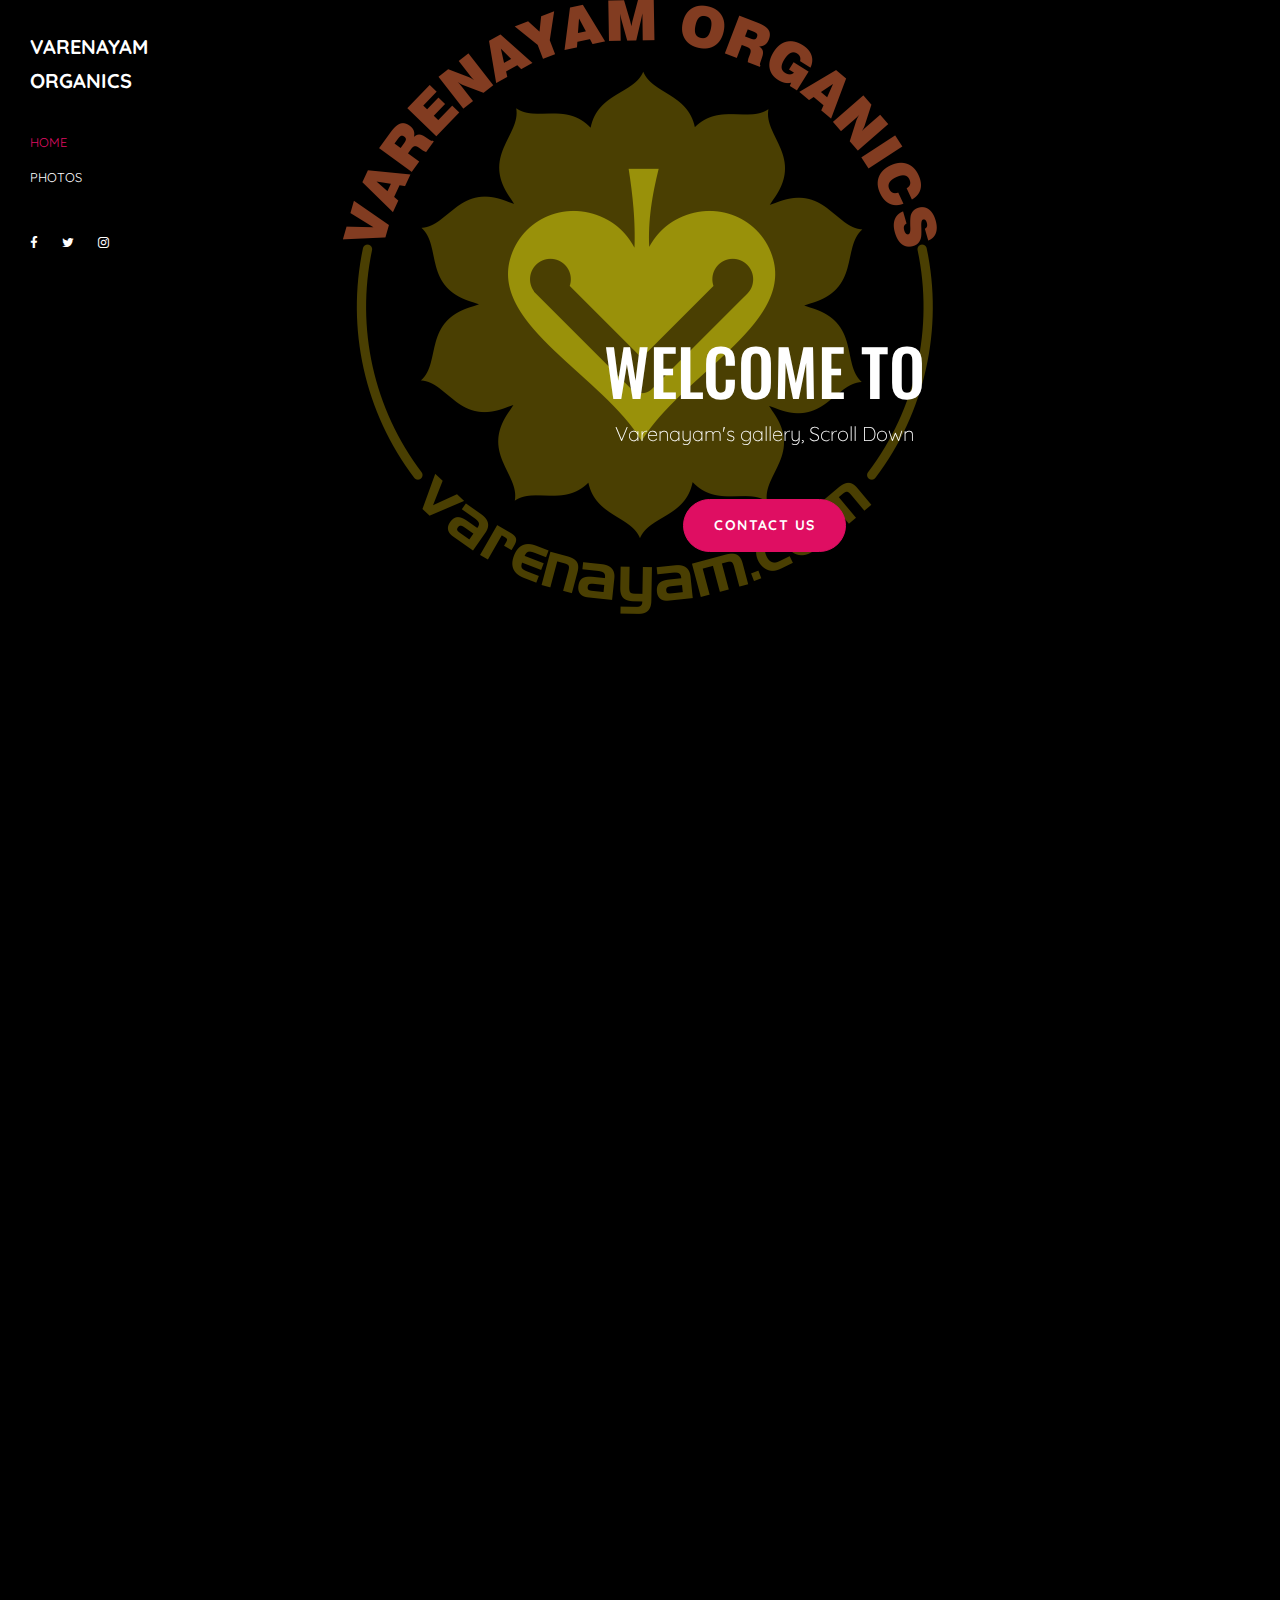
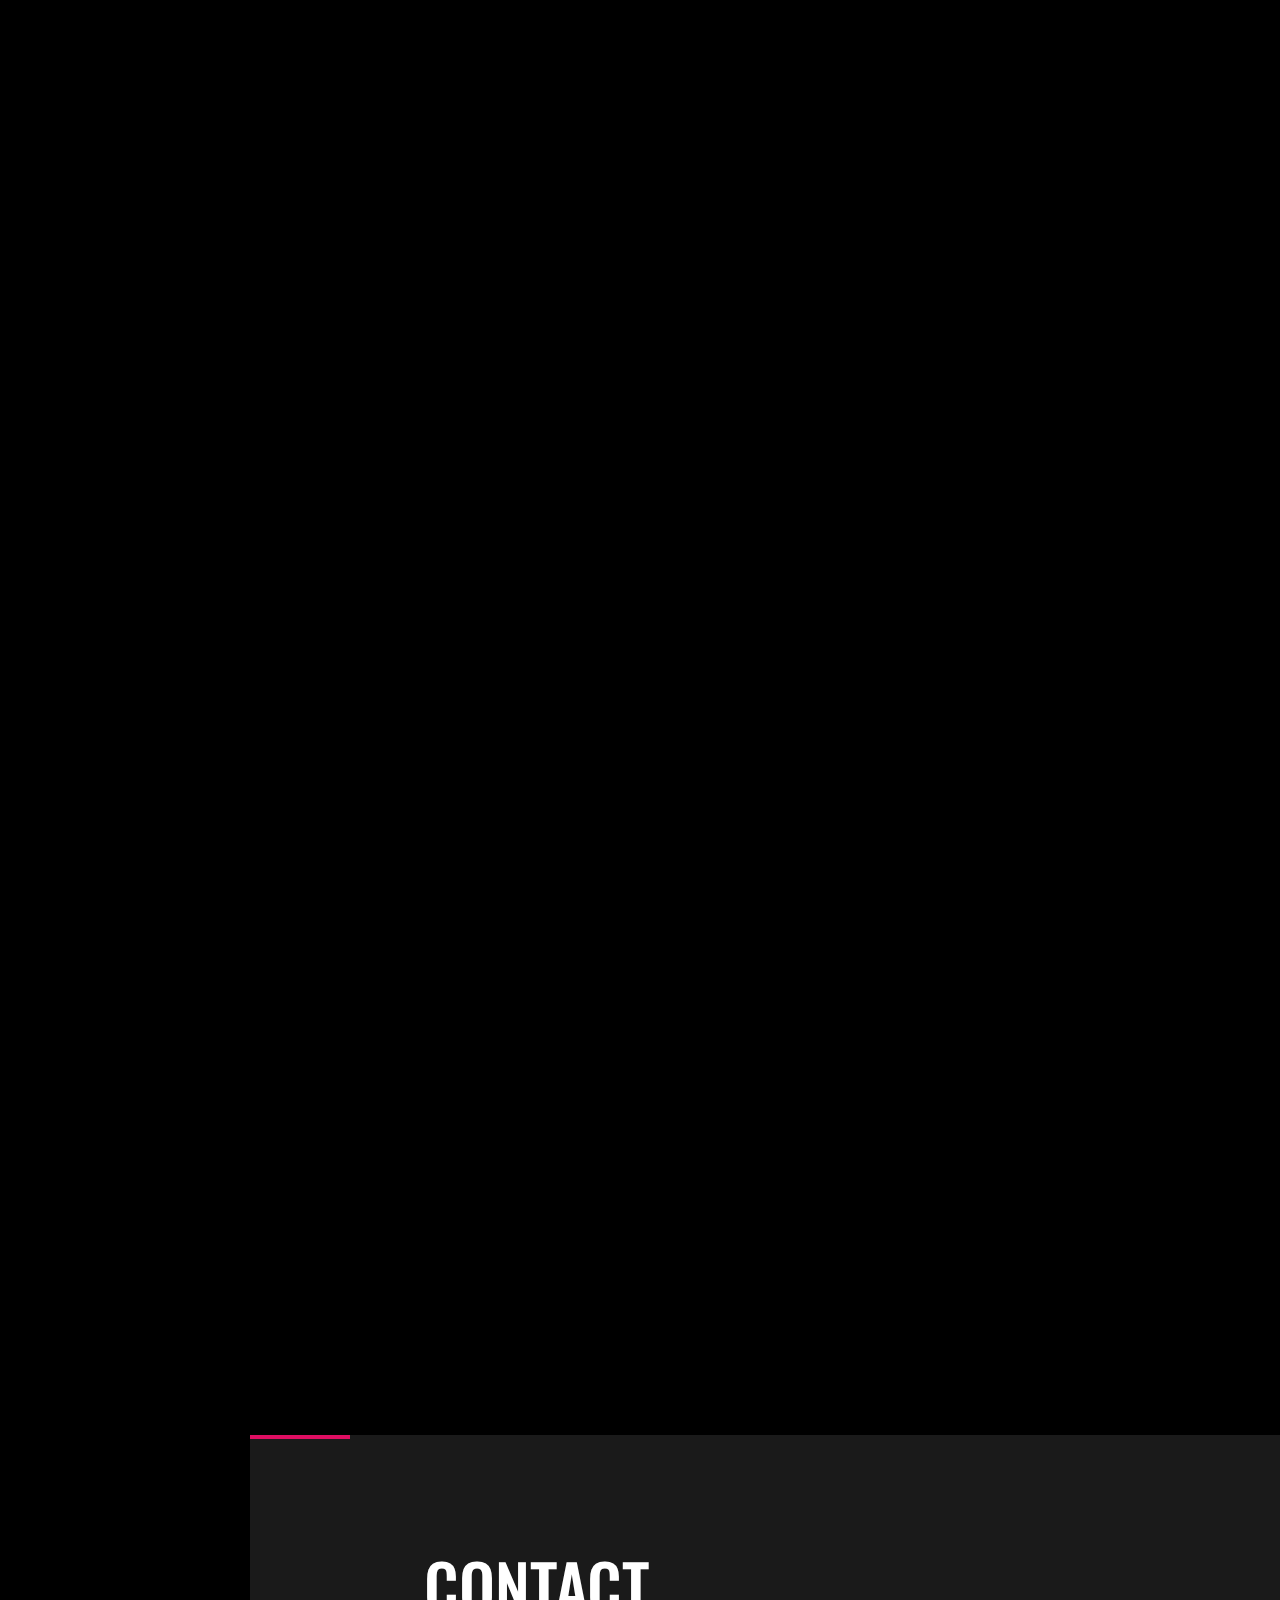
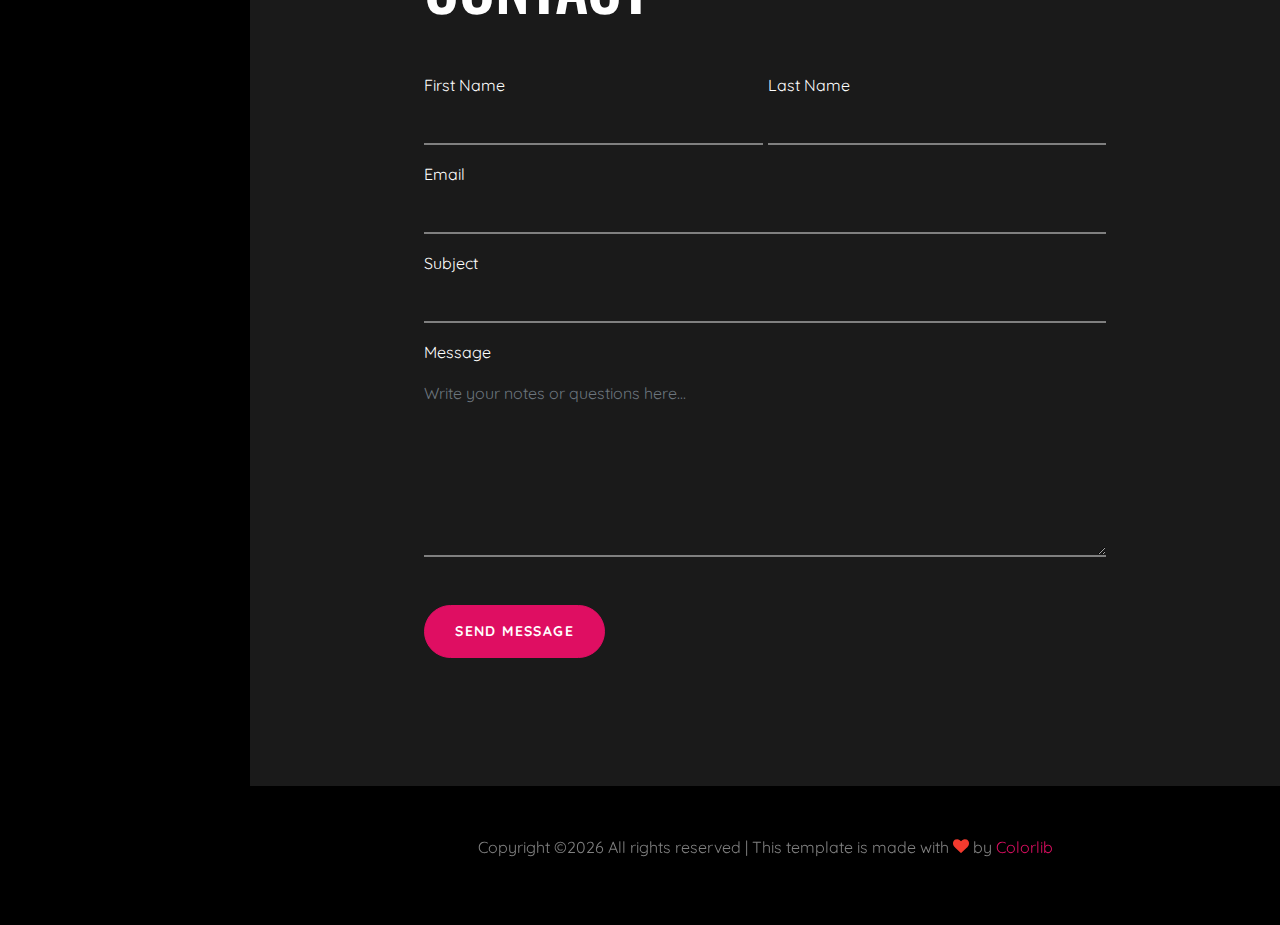
==== elit/index.html @ c16dde61 "updates" ====
<!DOCTYPE html>
<html lang="en">
  <head>
    <title>Varenayam gallery</title>
    <meta charset="utf-8">
    <meta name="viewport" content="width=device-width, initial-scale=1, shrink-to-fit=no">
  
    <link href="https://fonts.googleapis.com/css?family=Quicksand:300,400,500,700,900|Oswald:400,700" rel="stylesheet">
    
    <link rel="stylesheet" href="fonts/icomoon/style.css">

    <link rel="stylesheet" href="css/bootstrap.min.css">
    <link rel="stylesheet" href="css/magnific-popup.css">
    <link rel="stylesheet" href="css/jquery-ui.css">
    <link rel="stylesheet" href="css/owl.carousel.min.css">
    <link rel="stylesheet" href="css/owl.theme.default.min.css">

    <link rel="stylesheet" href="css/bootstrap-datepicker.css">

    <link rel="stylesheet" href="fonts/flaticon/font/flaticon.css">

    <link rel="stylesheet" href="css/aos.css">
    <link rel="stylesheet" href="css/fancybox.min.css">

    <link rel="stylesheet" href="css/style.css">

  </head>
  <body data-spy="scroll" data-target=".site-navbar-target" data-offset="200">
  

  <div class="site-wrap">

  <div class="site-mobile-menu site-navbar-target">
    <div class="site-mobile-menu-header">
      <div class="site-mobile-menu-close mt-3">
        <span class="icon-close2 js-menu-toggle"></span>
      </div>
    </div>
    <div class="site-mobile-menu-body"></div>
  </div>

  <header class="header-bar d-flex d-lg-block align-items-center site-navbar-target" data-aos="fade-right">
    <div class="site-logo">
      <a href="https://varenayam.com">Varenayam Organics</a>
    </div>
    
    <div class="d-inline-block d-lg-none ml-md-0 ml-auto py-3" style="position: relative; top: 3px;"><a href="#" class="site-menu-toggle js-menu-toggle text-white"><span class="icon-menu h3"></span></a></div>

    <div class="main-menu">
      <ul class="js-clone-nav">
        <li><a href="#section-home" class="nav-link">Home</a></li>
        <li><a href="#section-photos" class="nav-link">Photos</a></li>
      </ul>
      <ul class="social js-clone-nav">
        <li><a href="#"><span class="icon-facebook"></span></a></li>
        <li><a href="#"><span class="icon-twitter"></span></a></li>
        <li><a href="#"><span class="icon-instagram"></span></a></li>
      </ul>
    </div>
  </header> 

  <main class="main-content">

    <section class="site-section-hero bg-image" style="background-image: url('../images/logo.png'); background-size: auto;"  data-stellar-background-ratio="0.5" id="section-home">
        <div class="row justify-content-center align-items-center">
          <div class="col-md-7 text-center">
            <h1 class="text-white heading text-uppercase" data-aos="fade-up">Welcome To</h1>
            <p class="lead text-white mb-5" data-aos="fade-up" data-aos-delay="100">Varenayam's gallery, Scroll Down</p>
            <p data-aos="fade-up" data-aos-delay="100"><a href="#section-contact" class="btn btn-primary btn-md smoothscroll">Contact Us</a></p>
          </div>
        </div>
      </section>

    <div class="container-fluid">
        
      


      <section class="row align-items-stretch photos" id="section-photos">
        <div class="col-12">
        <div class="row align-items-stretch">
        
        <div class="col-6 col-md-6 col-lg-4" data-aos="fade-up">
          <a href="images/attachments/0.jpg" class="d-block photo-item" data-fancybox="gallery">
            <img src="images/attachments/0.jpg" alt="Image" class="img-fluid">
            <div class="photo-text-more">
              <span class="icon icon-search"></span>
            </div>
          </a>
        </div>
        <div class="col-6 col-md-6 col-lg-4" data-aos="fade-up" data-aos-delay="100">
          <a href="images/attachments/1.jpg" class="d-block photo-item" data-fancybox="gallery">
            <img src="images/attachments/1.jpg" alt="Image" class="img-fluid">
            <div class="photo-text-more">
              <span class="icon icon-search"></span>
            </div>
          </a>
        </div>
        <div class="col-6 col-md-6 col-lg-4" data-aos="fade-up" data-aos-delay="200">
          <a href="images/attachments/2.jpg" class="d-block photo-item" data-fancybox="gallery">
            <img src="images/attachments/2.jpg" alt="Image" class="img-fluid">
            <div class="photo-text-more">
              <span class="icon icon-search"></span>
            </div>
          </a>
        </div>

        <div class="col-6 col-md-6 col-lg-4" data-aos="fade-up">
          <a href="images/attachments/3.jpg" class="d-block photo-item" data-fancybox="gallery">
            <img src="images/attachments/3.jpg" alt="Image" class="img-fluid">
            <div class="photo-text-more">
              <span class="icon icon-search"></span>
            </div>
          </a>
        </div>
        <div class="col-6 col-md-6 col-lg-4" data-aos="fade-up" data-aos-delay="100">
          <a href="images/attachments/21.jpg" class="d-block photo-item" data-fancybox="gallery">
            <img src="images/attachments/21.jpg" alt="Image" class="img-fluid">
            <div class="photo-text-more">
              <span class="icon icon-search"></span>
            </div>
          </a>
        </div>
        <div class="col-6 col-md-6 col-lg-4" data-aos="fade-up" data-aos-delay="200">
          <a href="images/attachments/22.jpg" class="d-block photo-item" data-fancybox="gallery">
            <img src="images/attachments/22.jpg" alt="Image" class="img-fluid">
            <div class="photo-text-more">
              <span class="icon icon-search"></span>
            </div>
          </a>
        </div>

        <div class="col-6 col-md-6 col-lg-4" data-aos="fade-up">
          <a href="images/attachments/23.jpg" class="d-block photo-item" data-fancybox="gallery">
            <img src="images/attachments/23.jpg" alt="Image" class="img-fluid">
            <div class="photo-text-more">
              <span class="icon icon-search"></span>
            </div>
          </a>
        </div>
        <div class="col-6 col-md-6 col-lg-4" data-aos="fade-up" data-aos-delay="100">
          <a href="images/attachments/24.jpg" class="d-block photo-item" data-fancybox="gallery">
            <img src="images/attachments/24.jpg" alt="Image" class="img-fluid">
            <div class="photo-text-more">
              <span class="icon icon-search"></span>
            </div>
          </a>
        </div>
        <div class="col-6 col-md-6 col-lg-4" data-aos="fade-up" data-aos-delay="200">
          <a href="images/attachments/25.jpg" class="d-block photo-item" data-fancybox="gallery">
            <img src="images/attachments/25.jpg" alt="Image" class="img-fluid">
            <div class="photo-text-more">
              <span class="icon icon-search"></span>
            </div>
          </a>
        </div>


        <div class="col-6 col-md-6 col-lg-4" data-aos="fade-up">
          <a href="images/attachments/26.jpg" class="d-block photo-item" data-fancybox="gallery">
            <img src="images/attachments/26.jpg" alt="Image" class="img-fluid">
            <div class="photo-text-more">
              <span class="icon icon-search"></span>
            </div>
          </a>
        </div>
        <div class="col-6 col-md-6 col-lg-4" data-aos="fade-up" data-aos-delay="100">
          <a href="images/attachments/27.jpg" class="d-block photo-item" data-fancybox="gallery">
            <img src="images/attachments/27.jpg" alt="Image" class="img-fluid">
            <div class="photo-text-more">
              <span class="icon icon-search"></span>
            </div>
          </a>
        </div>
        <div class="col-6 col-md-6 col-lg-4" data-aos="fade-up" data-aos-delay="200">
          <a href="images/attachments/28.jpg" class="d-block photo-item" data-fancybox="gallery">
            <img src="images/attachments/28.jpg" alt="Image" class="img-fluid">
            <div class="photo-text-more">
              <span class="icon icon-search"></span>
            </div>
          </a>
        </div>

        <div class="col-6 col-md-6 col-lg-4" data-aos="fade-up">
          <a href="images/attachments/29.jpg" class="d-block photo-item" data-fancybox="gallery">
            <img src="images/attachments/29.jpg" alt="Image" class="img-fluid">
            <div class="photo-text-more">
              <span class="icon icon-search"></span>
            </div>
          </a>
        </div>
        <div class="col-6 col-md-6 col-lg-4" data-aos="fade-up" data-aos-delay="100">
          <a href="images/attachments/29.jpg" class="d-block photo-item" data-fancybox="gallery">
            <img src="images/attachments/29.jpg" alt="Image" class="img-fluid">
            <div class="photo-text-more">
              <span class="icon icon-search"></span>
            </div>
          </a>
        </div>
        <div class="col-6 col-md-6 col-lg-4" data-aos="fade-up" data-aos-delay="200">
          <a href="images/attachments/30.jpg" class="d-block photo-item" data-fancybox="gallery">
            <img src="images/attachments/30.jpg" alt="Image" class="img-fluid">
            <div class="photo-text-more">
              <span class="icon icon-search"></span>
            </div>
          </a>
        </div>

        <div class="col-6 col-md-6 col-lg-4" data-aos="fade-up">
          <a href="images/attachments/31.jpg" class="d-block photo-item" data-fancybox="gallery">
            <img src="images/attachments/31.jpg" alt="Image" class="img-fluid">
            <div class="photo-text-more">
              <span class="icon icon-search"></span>
            </div>
          </a>
        </div>
        <div class="col-6 col-md-6 col-lg-4" data-aos="fade-up" data-aos-delay="100">
          <a href="images/attachments/32.jpg" class="d-block photo-item" data-fancybox="gallery">
            <img src="images/attachments/32.jpg" alt="Image" class="img-fluid">
            <div class="photo-text-more">
              <span class="icon icon-search"></span>
            </div>
          </a>
        </div>
        <div class="col-6 col-md-6 col-lg-4" data-aos="fade-up" data-aos-delay="200">
          <a href="images/attachments/1.jpg" class="d-block photo-item" data-fancybox="gallery">
            <img src="images/attachments/1.jpg" alt="Image" class="img-fluid">
            <div class="photo-text-more">
              <span class="icon icon-search"></span>
            </div>
          </a>
        </div>

        <div class="col-6 col-md-6 col-lg-4" data-aos="fade-up" data-aos-delay="100">
          <a href="images/attachments/2.jpg" class="d-block photo-item" data-fancybox="gallery">
            <img src="images/attachments/2.jpg" alt="Image" class="img-fluid">
            <div class="photo-text-more">
              <span class="icon icon-search"></span>
            </div>
          </a>
        </div>
        <div class="col-6 col-md-6 col-lg-4" data-aos="fade-up" data-aos-delay="100">
          <a href="images/attachments/3.jpg" class="d-block photo-item" data-fancybox="gallery">
            <img src="images/attachments/3.jpg" alt="Image" class="img-fluid">
            <div class="photo-text-more">
              <span class="icon icon-search"></span>
            </div>
          </a>
        </div>
        <div class="col-6 col-md-6 col-lg-4" data-aos="fade-up" data-aos-delay="200">
          <a href="images/attachments/23.jpg" class="d-block photo-item" data-fancybox="gallery">
            <img src="images/attachments/23.jpg" alt="Image" class="img-fluid">
            <div class="photo-text-more">
              <span class="icon icon-search"></span>
            </div>
          </a>
        </div>

        

      </div>
        
    </div>
      </section> <!-- #section-photos -->

      <section class="site-section darken-bg" id="section-contact">
        <div class="container">
          <div class="row justify-content-center">
            <div class="col-md-8">
              <h2 class="text-white mb-5 heading">Contact</h2>

              <form action="#">
                    
                    

                    <div class="row form-group">
                      <div class="col-md-6 mb-3 mb-md-0">
                        <label class="text-white" for="fname">First Name</label>
                        <input type="text" id="fname" class="form-control">
                      </div>
                      <div class="col-md-6">
                        <label class="text-white" for="lname">Last Name</label>
                        <input type="text" id="lname" class="form-control">
                      </div>
                    </div>

                    <div class="row form-group">
                      
                      <div class="col-md-12">
                        <label class="text-white" for="email">Email</label> 
                        <input type="email" id="email" class="form-control">
                      </div>
                    </div>

                    <div class="row form-group">
                      
                      <div class="col-md-12">
                        <label class="text-white" for="subject">Subject</label> 
                        <input type="subject" id="subject" class="form-control">
                      </div>
                    </div>

                    <div class="row form-group mb-5">
                      <div class="col-md-12">
                        <label class="text-white" for="message">Message</label> 
                        <textarea name="message" id="message" cols="30" rows="7" class="form-control" placeholder="Write your notes or questions here..."></textarea>
                      </div>
                    </div>

                    <div class="row form-group">
                      <div class="col-md-12">
                        <input type="submit" value="Send Message" class="btn btn-primary btn-md text-white">
                      </div>
                    </div>

        
                  </form>
            </div>
          </div>
        </div>
      </section>

      <div class="row justify-content-center">
        <div class="col-md-12 text-center py-5">
          <p>
            <!-- Link back to Colorlib can't be removed. Template is licensed under CC BY 3.0. -->
            Copyright &copy;<script>document.write(new Date().getFullYear());</script> All rights reserved | This template is made with <i class="icon-heart text-danger" aria-hidden="true"></i> by <a href="https://colorlib.com" target="_blank" >Colorlib</a>
            <!-- Link back to Colorlib can't be removed. Template is licensed under CC BY 3.0. -->
            </p>
        </div>
      </div>
    </div>
  </main>

</div> <!-- .site-wrap -->

  <script src="js/jquery-3.3.1.min.js"></script>
  <script src="js/jquery-migrate-3.0.1.min.js"></script>
  <script src="js/jquery.easing.1.3.js"></script>
  <script src="js/jquery-ui.js"></script>
  <script src="js/popper.min.js"></script>
  <script src="js/bootstrap.min.js"></script>
  <script src="js/owl.carousel.min.js"></script>
  <script src="js/jquery.stellar.min.js"></script>
  <script src="js/jquery.countdown.min.js"></script>
  <script src="js/jquery.magnific-popup.min.js"></script>
  <script src="js/bootstrap-datepicker.min.js"></script>
  <script src="js/aos.js"></script>
  

  <script src="js/jquery.fancybox.min.js"></script>

  <script src="js/main.js"></script>
    
  </body>
</html>
---- elit/fonts/icomoon/style.css ----
@font-face {
  font-family: 'icomoon';
  src:  url('fonts/icomoon.eot?10si43');
  src:  url('fonts/icomoon.eot?10si43#iefix') format('embedded-opentype'),
    url('fonts/icomoon.ttf?10si43') format('truetype'),
    url('fonts/icomoon.woff?10si43') format('woff'),
    url('fonts/icomoon.svg?10si43#icomoon') format('svg');
  font-weight: normal;
  font-style: normal;
}

[class^="icon-"], [class*=" icon-"] {
  /* use !important to prevent issues with browser extensions that change fonts */
  font-family: 'icomoon' !important;
  speak: none;
  font-style: normal;
  font-weight: normal;
  font-variant: normal;
  text-transform: none;
  line-height: 1;

  /* Better Font Rendering =========== */
  -webkit-font-smoothing: antialiased;
  -moz-osx-font-smoothing: grayscale;
}

.icon-asterisk:before {
  content: "\f069";
}
.icon-plus:before {
  content: "\f067";
}
.icon-question:before {
  content: "\f128";
}
.icon-minus:before {
  content: "\f068";
}
.icon-glass:before {
  content: "\f000";
}
.icon-music:before {
  content: "\f001";
}
.icon-search:before {
  content: "\f002";
}
.icon-envelope-o:before {
  content: "\f003";
}
.icon-heart:before {
  content: "\f004";
}
.icon-star:before {
  content: "\f005";
}
.icon-star-o:before {
  content: "\f006";
}
.icon-user:before {
  content: "\f007";
}
.icon-film:before {
  content: "\f008";
}
.icon-th-large:before {
  content: "\f009";
}
.icon-th:before {
  content: "\f00a";
}
.icon-th-list:before {
  content: "\f00b";
}
.icon-check:before {
  content: "\f00c";
}
.icon-close:before {
  content: "\f00d";
}
.icon-remove:before {
  content: "\f00d";
}
.icon-times:before {
  content: "\f00d";
}
.icon-search-plus:before {
  content: "\f00e";
}
.icon-search-minus:before {
  content: "\f010";
}
.icon-power-off:before {
  content: "\f011";
}
.icon-signal:before {
  content: "\f012";
}
.icon-cog:before {
  content: "\f013";
}
.icon-gear:before {
  content: "\f013";
}
.icon-trash-o:before {
  content: "\f014";
}
.icon-home:before {
  content: "\f015";
}
.icon-file-o:before {
  content: "\f016";
}
.icon-clock-o:before {
  content: "\f017";
}
.icon-road:before {
  content: "\f018";
}
.icon-download:before {
  content: "\f019";
}
.icon-arrow-circle-o-down:before {
  content: "\f01a";
}
.icon-arrow-circle-o-up:before {
  content: "\f01b";
}
.icon-inbox:before {
  content: "\f01c";
}
.icon-play-circle-o:before {
  content: "\f01d";
}
.icon-repeat:before {
  content: "\f01e";
}
.icon-rotate-right:before {
  content: "\f01e";
}
.icon-refresh:before {
  content: "\f021";
}
.icon-list-alt:before {
  content: "\f022";
}
.icon-lock:before {
  content: "\f023";
}
.icon-flag:before {
  content: "\f024";
}
.icon-headphones:before {
  content: "\f025";
}
.icon-volume-off:before {
  content: "\f026";
}
.icon-volume-down:before {
  content: "\f027";
}
.icon-volume-up:before {
  content: "\f028";
}
.icon-qrcode:before {
  content: "\f029";
}
.icon-barcode:before {
  content: "\f02a";
}
.icon-tag:before {
  content: "\f02b";
}
.icon-tags:before {
  content: "\f02c";
}
.icon-book:before {
  content: "\f02d";
}
.icon-bookmark:before {
  content: "\f02e";
}
.icon-print:before {
  content: "\f02f";
}
.icon-camera:before {
  content: "\f030";
}
.icon-font:before {
  content: "\f031";
}
.icon-bold:before {
  content: "\f032";
}
.icon-italic:before {
  content: "\f033";
}
.icon-text-height:before {
  content: "\f034";
}
.icon-text-width:before {
  content: "\f035";
}
.icon-align-left:before {
  content: "\f036";
}
.icon-align-center:before {
  content: "\f037";
}
.icon-align-right:before {
  content: "\f038";
}
.icon-align-justify:before {
  content: "\f039";
}
.icon-list:before {
  content: "\f03a";
}
.icon-dedent:before {
  content: "\f03b";
}
.icon-outdent:before {
  content: "\f03b";
}
.icon-indent:before {
  content: "\f03c";
}
.icon-video-camera:before {
  content: "\f03d";
}
.icon-image:before {
  content: "\f03e";
}
.icon-photo:before {
  content: "\f03e";
}
.icon-picture-o:before {
  content: "\f03e";
}
.icon-pencil:before {
  content: "\f040";
}
.icon-map-marker:before {
  content: "\f041";
}
.icon-adjust:before {
  content: "\f042";
}
.icon-tint:before {
  content: "\f043";
}
.icon-edit:before {
  content: "\f044";
}
.icon-pencil-square-o:before {
  content: "\f044";
}
.icon-share-square-o:before {
  content: "\f045";
}
.icon-check-square-o:before {
  content: "\f046";
}
.icon-arrows:before {
  content: "\f047";
}
.icon-step-backward:before {
  content: "\f048";
}
.icon-fast-backward:before {
  content: "\f049";
}
.icon-backward:before {
  content: "\f04a";
}
.icon-play:before {
  content: "\f04b";
}
.icon-pause:before {
  content: "\f04c";
}
.icon-stop:before {
  content: "\f04d";
}
.icon-forward:before {
  content: "\f04e";
}
.icon-fast-forward:before {
  content: "\f050";
}
.icon-step-forward:before {
  content: "\f051";
}
.icon-eject:before {
  content: "\f052";
}
.icon-chevron-left:before {
  content: "\f053";
}
.icon-chevron-right:before {
  content: "\f054";
}
.icon-plus-circle:before {
  content: "\f055";
}
.icon-minus-circle:before {
  content: "\f056";
}
.icon-times-circle:before {
  content: "\f057";
}
.icon-check-circle:before {
  content: "\f058";
}
.icon-question-circle:before {
  content: "\f059";
}
.icon-info-circle:before {
  content: "\f05a";
}
.icon-crosshairs:before {
  content: "\f05b";
}
.icon-times-circle-o:before {
  content: "\f05c";
}
.icon-check-circle-o:before {
  content: "\f05d";
}
.icon-ban:before {
  content: "\f05e";
}
.icon-arrow-left:before {
  content: "\f060";
}
.icon-arrow-right:before {
  content: "\f061";
}
.icon-arrow-up:before {
  content: "\f062";
}
.icon-arrow-down:before {
  content: "\f063";
}
.icon-mail-forward:before {
  content: "\f064";
}
.icon-share:before {
  content: "\f064";
}
.icon-expand:before {
  content: "\f065";
}
.icon-compress:before {
  content: "\f066";
}
.icon-exclamation-circle:before {
  content: "\f06a";
}
.icon-gift:before {
  content: "\f06b";
}
.icon-leaf:before {
  content: "\f06c";
}
.icon-fire:before {
  content: "\f06d";
}
.icon-eye:before {
  content: "\f06e";
}
.icon-eye-slash:before {
  content: "\f070";
}
.icon-exclamation-triangle:before {
  content: "\f071";
}
.icon-warning:before {
  content: "\f071";
}
.icon-plane:before {
  content: "\f072";
}
.icon-calendar:before {
  content: "\f073";
}
.icon-random:before {
  content: "\f074";
}
.icon-comment:before {
  content: "\f075";
}
.icon-magnet:before {
  content: "\f076";
}
.icon-chevron-up:before {
  content: "\f077";
}
.icon-chevron-down:before {
  content: "\f078";
}
.icon-retweet:before {
  content: "\f079";
}
.icon-shopping-cart:before {
  content: "\f07a";
}
.icon-folder:before {
  content: "\f07b";
}
.icon-folder-open:before {
  content: "\f07c";
}
.icon-arrows-v:before {
  content: "\f07d";
}
.icon-arrows-h:before {
  content: "\f07e";
}
.icon-bar-chart:before {
  content: "\f080";
}
.icon-bar-chart-o:before {
  content: "\f080";
}
.icon-twitter-square:before {
  content: "\f081";
}
.icon-facebook-square:before {
  content: "\f082";
}
.icon-camera-retro:before {
  content: "\f083";
}
.icon-key:before {
  content: "\f084";
}
.icon-cogs:before {
  content: "\f085";
}
.icon-gears:before {
  content: "\f085";
}
.icon-comments:before {
  content: "\f086";
}
.icon-thumbs-o-up:before {
  content: "\f087";
}
.icon-thumbs-o-down:before {
  content: "\f088";
}
.icon-star-half:before {
  content: "\f089";
}
.icon-heart-o:before {
  content: "\f08a";
}
.icon-sign-out:before {
  content: "\f08b";
}
.icon-linkedin-square:before {
  content: "\f08c";
}
.icon-thumb-tack:before {
  content: "\f08d";
}
.icon-external-link:before {
  content: "\f08e";
}
.icon-sign-in:before {
  content: "\f090";
}
.icon-trophy:before {
  content: "\f091";
}
.icon-github-square:before {
  content: "\f092";
}
.icon-upload:before {
  content: "\f093";
}
.icon-lemon-o:before {
  content: "\f094";
}
.icon-phone:before {
  content: "\f095";
}
.icon-square-o:before {
  content: "\f096";
}
.icon-bookmark-o:before {
  content: "\f097";
}
.icon-phone-square:before {
  content: "\f098";
}
.icon-twitter:before {
  content: "\f099";
}
.icon-facebook:before {
  content: "\f09a";
}
.icon-facebook-f:before {
  content: "\f09a";
}
.icon-github:before {
  content: "\f09b";
}
.icon-unlock:before {
  content: "\f09c";
}
.icon-credit-card:before {
  content: "\f09d";
}
.icon-feed:before {
  content: "\f09e";
}
.icon-rss:before {
  content: "\f09e";
}
.icon-hdd-o:before {
  content: "\f0a0";
}
.icon-bullhorn:before {
  content: "\f0a1";
}
.icon-bell-o:before {
  content: "\f0a2";
}
.icon-certificate:before {
  content: "\f0a3";
}
.icon-hand-o-right:before {
  content: "\f0a4";
}
.icon-hand-o-left:before {
  content: "\f0a5";
}
.icon-hand-o-up:before {
  content: "\f0a6";
}
.icon-hand-o-down:before {
  content: "\f0a7";
}
.icon-arrow-circle-left:before {
  content: "\f0a8";
}
.icon-arrow-circle-right:before {
  content: "\f0a9";
}
.icon-arrow-circle-up:before {
  content: "\f0aa";
}
.icon-arrow-circle-down:before {
  content: "\f0ab";
}
.icon-globe:before {
  content: "\f0ac";
}
.icon-wrench:before {
  content: "\f0ad";
}
.icon-tasks:before {
  content: "\f0ae";
}
.icon-filter:before {
  content: "\f0b0";
}
.icon-briefcase:before {
  content: "\f0b1";
}
.icon-arrows-alt:before {
  content: "\f0b2";
}
.icon-group:before {
  content: "\f0c0";
}
.icon-users:before {
  content: "\f0c0";
}
.icon-chain:before {
  content: "\f0c1";
}
.icon-link:before {
  content: "\f0c1";
}
.icon-cloud:before {
  content: "\f0c2";
}
.icon-flask:before {
  content: "\f0c3";
}
.icon-cut:before {
  content: "\f0c4";
}
.icon-scissors:before {
  content: "\f0c4";
}
.icon-copy:before {
  content: "\f0c5";
}
.icon-files-o:before {
  content: "\f0c5";
}
.icon-paperclip:before {
  content: "\f0c6";
}
.icon-floppy-o:before {
  content: "\f0c7";
}
.icon-save:before {
  content: "\f0c7";
}
.icon-square:before {
  content: "\f0c8";
}
.icon-bars:before {
  content: "\f0c9";
}
.icon-navicon:before {
  content: "\f0c9";
}
.icon-reorder:before {
  content: "\f0c9";
}
.icon-list-ul:before {
  content: "\f0ca";
}
.icon-list-ol:before {
  content: "\f0cb";
}
.icon-strikethrough:before {
  content: "\f0cc";
}
.icon-underline:before {
  content: "\f0cd";
}
.icon-table:before {
  content: "\f0ce";
}
.icon-magic:before {
  content: "\f0d0";
}
.icon-truck:before {
  content: "\f0d1";
}
.icon-pinterest:before {
  content: "\f0d2";
}
.icon-pinterest-square:before {
  content: "\f0d3";
}
.icon-google-plus-square:before {
  content: "\f0d4";
}
.icon-google-plus:before {
  content: "\f0d5";
}
.icon-money:before {
  content: "\f0d6";
}
.icon-caret-down:before {
  content: "\f0d7";
}
.icon-caret-up:before {
  content: "\f0d8";
}
.icon-caret-left:before {
  content: "\f0d9";
}
.icon-caret-right:before {
  content: "\f0da";
}
.icon-columns:before {
  content: "\f0db";
}
.icon-sort:before {
  content: "\f0dc";
}
.icon-unsorted:before {
  content: "\f0dc";
}
.icon-sort-desc:before {
  content: "\f0dd";
}
.icon-sort-down:before {
  content: "\f0dd";
}
.icon-sort-asc:before {
  content: "\f0de";
}
.icon-sort-up:before {
  content: "\f0de";
}
.icon-envelope:before {
  content: "\f0e0";
}
.icon-linkedin:before {
  content: "\f0e1";
}
.icon-rotate-left:before {
  content: "\f0e2";
}
.icon-undo:before {
  content: "\f0e2";
}
.icon-gavel:before {
  content: "\f0e3";
}
.icon-legal:before {
  content: "\f0e3";
}
.icon-dashboard:before {
  content: "\f0e4";
}
.icon-tachometer:before {
  content: "\f0e4";
}
.icon-comment-o:before {
  content: "\f0e5";
}
.icon-comments-o:before {
  content: "\f0e6";
}
.icon-bolt:before {
  content: "\f0e7";
}
.icon-flash:before {
  content: "\f0e7";
}
.icon-sitemap:before {
  content: "\f0e8";
}
.icon-umbrella:before {
  content: "\f0e9";
}
.icon-clipboard:before {
  content: "\f0ea";
}
.icon-paste:before {
  content: "\f0ea";
}
.icon-lightbulb-o:before {
  content: "\f0eb";
}
.icon-exchange:before {
  content: "\f0ec";
}
.icon-cloud-download:before {
  content: "\f0ed";
}
.icon-cloud-upload:before {
  content: "\f0ee";
}
.icon-user-md:before {
  content: "\f0f0";
}
.icon-stethoscope:before {
  content: "\f0f1";
}
.icon-suitcase:before {
  content: "\f0f2";
}
.icon-bell:before {
  content: "\f0f3";
}
.icon-coffee:before {
  content: "\f0f4";
}
.icon-cutlery:before {
  content: "\f0f5";
}
.icon-file-text-o:before {
  content: "\f0f6";
}
.icon-building-o:before {
  content: "\f0f7";
}
.icon-hospital-o:before {
  content: "\f0f8";
}
.icon-ambulance:before {
  content: "\f0f9";
}
.icon-medkit:before {
  content: "\f0fa";
}
.icon-fighter-jet:before {
  content: "\f0fb";
}
.icon-beer:before {
  content: "\f0fc";
}
.icon-h-square:before {
  content: "\f0fd";
}
.icon-plus-square:before {
  content: "\f0fe";
}
.icon-angle-double-left:before {
  content: "\f100";
}
.icon-angle-double-right:before {
  content: "\f101";
}
.icon-angle-double-up:before {
  content: "\f102";
}
.icon-angle-double-down:before {
  content: "\f103";
}
.icon-angle-left:before {
  content: "\f104";
}
.icon-angle-right:before {
  content: "\f105";
}
.icon-angle-up:before {
  content: "\f106";
}
.icon-angle-down:before {
  content: "\f107";
}
.icon-desktop:before {
  content: "\f108";
}
.icon-laptop:before {
  content: "\f109";
}
.icon-tablet:before {
  content: "\f10a";
}
.icon-mobile:before {
  content: "\f10b";
}
.icon-mobile-phone:before {
  content: "\f10b";
}
.icon-circle-o:before {
  content: "\f10c";
}
.icon-quote-left:before {
  content: "\f10d";
}
.icon-quote-right:before {
  content: "\f10e";
}
.icon-spinner:before {
  content: "\f110";
}
.icon-circle:before {
  content: "\f111";
}
.icon-mail-reply:before {
  content: "\f112";
}
.icon-reply:before {
  content: "\f112";
}
.icon-github-alt:before {
  content: "\f113";
}
.icon-folder-o:before {
  content: "\f114";
}
.icon-folder-open-o:before {
  content: "\f115";
}
.icon-smile-o:before {
  content: "\f118";
}
.icon-frown-o:before {
  content: "\f119";
}
.icon-meh-o:before {
  content: "\f11a";
}
.icon-gamepad:before {
  content: "\f11b";
}
.icon-keyboard-o:before {
  content: "\f11c";
}
.icon-flag-o:before {
  content: "\f11d";
}
.icon-flag-checkered:before {
  content: "\f11e";
}
.icon-terminal:before {
  content: "\f120";
}
.icon-code:before {
  content: "\f121";
}
.icon-mail-reply-all:before {
  content: "\f122";
}
.icon-reply-all:before {
  content: "\f122";
}
.icon-star-half-empty:before {
  content: "\f123";
}
.icon-star-half-full:before {
  content: "\f123";
}
.icon-star-half-o:before {
  content: "\f123";
}
.icon-location-arrow:before {
  content: "\f124";
}
.icon-crop:before {
  content: "\f125";
}
.icon-code-fork:before {
  content: "\f126";
}
.icon-chain-broken:before {
  content: "\f127";
}
.icon-unlink:before {
  content: "\f127";
}
.icon-info:before {
  content: "\f129";
}
.icon-exclamation:before {
  content: "\f12a";
}
.icon-superscript:before {
  content: "\f12b";
}
.icon-subscript:before {
  content: "\f12c";
}
.icon-eraser:before {
  content: "\f12d";
}
.icon-puzzle-piece:before {
  content: "\f12e";
}
.icon-microphone:before {
  content: "\f130";
}
.icon-microphone-slash:before {
  content: "\f131";
}
.icon-shield:before {
  content: "\f132";
}
.icon-calendar-o:before {
  content: "\f133";
}
.icon-fire-extinguisher:before {
  content: "\f134";
}
.icon-rocket:before {
  content: "\f135";
}
.icon-maxcdn:before {
  content: "\f136";
}
.icon-chevron-circle-left:before {
  content: "\f137";
}
.icon-chevron-circle-right:before {
  content: "\f138";
}
.icon-chevron-circle-up:before {
  content: "\f139";
}
.icon-chevron-circle-down:before {
  content: "\f13a";
}
.icon-html5:before {
  content: "\f13b";
}
.icon-css3:before {
  content: "\f13c";
}
.icon-anchor:before {
  content: "\f13d";
}
.icon-unlock-alt:before {
  content: "\f13e";
}
.icon-bullseye:before {
  content: "\f140";
}
.icon-ellipsis-h:before {
  content: "\f141";
}
.icon-ellipsis-v:before {
  content: "\f142";
}
.icon-rss-square:before {
  content: "\f143";
}
.icon-play-circle:before {
  content: "\f144";
}
.icon-ticket:before {
  content: "\f145";
}
.icon-minus-square:before {
  content: "\f146";
}
.icon-minus-square-o:before {
  content: "\f147";
}
.icon-level-up:before {
  content: "\f148";
}
.icon-level-down:before {
  content: "\f149";
}
.icon-check-square:before {
  content: "\f14a";
}
.icon-pencil-square:before {
  content: "\f14b";
}
.icon-external-link-square:before {
  content: "\f14c";
}
.icon-share-square:before {
  content: "\f14d";
}
.icon-compass:before {
  content: "\f14e";
}
.icon-caret-square-o-down:before {
  content: "\f150";
}
.icon-toggle-down:before {
  content: "\f150";
}
.icon-caret-square-o-up:before {
  content: "\f151";
}
.icon-toggle-up:before {
  content: "\f151";
}
.icon-caret-square-o-right:before {
  content: "\f152";
}
.icon-toggle-right:before {
  content: "\f152";
}
.icon-eur:before {
  content: "\f153";
}
.icon-euro:before {
  content: "\f153";
}
.icon-gbp:before {
  content: "\f154";
}
.icon-dollar:before {
  content: "\f155";
}
.icon-usd:before {
  content: "\f155";
}
.icon-inr:before {
  content: "\f156";
}
.icon-rupee:before {
  content: "\f156";
}
.icon-cny:before {
  content: "\f157";
}
.icon-jpy:before {
  content: "\f157";
}
.icon-rmb:before {
  content: "\f157";
}
.icon-yen:before {
  content: "\f157";
}
.icon-rouble:before {
  content: "\f158";
}
.icon-rub:before {
  content: "\f158";
}
.icon-ruble:before {
  content: "\f158";
}
.icon-krw:before {
  content: "\f159";
}
.icon-won:before {
  content: "\f159";
}
.icon-bitcoin:before {
  content: "\f15a";
}
.icon-btc:before {
  content: "\f15a";
}
.icon-file:before {
  content: "\f15b";
}
.icon-file-text:before {
  content: "\f15c";
}
.icon-sort-alpha-asc:before {
  content: "\f15d";
}
.icon-sort-alpha-desc:before {
  content: "\f15e";
}
.icon-sort-amount-asc:before {
  content: "\f160";
}
.icon-sort-amount-desc:before {
  content: "\f161";
}
.icon-sort-numeric-asc:before {
  content: "\f162";
}
.icon-sort-numeric-desc:before {
  content: "\f163";
}
.icon-thumbs-up:before {
  content: "\f164";
}
.icon-thumbs-down:before {
  content: "\f165";
}
.icon-youtube-square:before {
  content: "\f166";
}
.icon-youtube:before {
  content: "\f167";
}
.icon-xing:before {
  content: "\f168";
}
.icon-xing-square:before {
  content: "\f169";
}
.icon-youtube-play:before {
  content: "\f16a";
}
.icon-dropbox:before {
  content: "\f16b";
}
.icon-stack-overflow:before {
  content: "\f16c";
}
.icon-instagram:before {
  content: "\f16d";
}
.icon-flickr:before {
  content: "\f16e";
}
.icon-adn:before {
  content: "\f170";
}
.icon-bitbucket:before {
  content: "\f171";
}
.icon-bitbucket-square:before {
  content: "\f172";
}
.icon-tumblr:before {
  content: "\f173";
}
.icon-tumblr-square:before {
  content: "\f174";
}
.icon-long-arrow-down:before {
  content: "\f175";
}
.icon-long-arrow-up:before {
  content: "\f176";
}
.icon-long-arrow-left:before {
  content: "\f177";
}
.icon-long-arrow-right:before {
  content: "\f178";
}
.icon-apple:before {
  content: "\f179";
}
.icon-windows:before {
  content: "\f17a";
}
.icon-android:before {
  content: "\f17b";
}
.icon-linux:before {
  content: "\f17c";
}
.icon-dribbble:before {
  content: "\f17d";
}
.icon-skype:before {
  content: "\f17e";
}
.icon-foursquare:before {
  content: "\f180";
}
.icon-trello:before {
  content: "\f181";
}
.icon-female:before {
  content: "\f182";
}
.icon-male:before {
  content: "\f183";
}
.icon-gittip:before {
  content: "\f184";
}
.icon-gratipay:before {
  content: "\f184";
}
.icon-sun-o:before {
  content: "\f185";
}
.icon-moon-o:before {
  content: "\f186";
}
.icon-archive:before {
  content: "\f187";
}
.icon-bug:before {
  content: "\f188";
}
.icon-vk:before {
  content: "\f189";
}
.icon-weibo:before {
  content: "\f18a";
}
.icon-renren:before {
  content: "\f18b";
}
.icon-pagelines:before {
  content: "\f18c";
}
.icon-stack-exchange:before {
  content: "\f18d";
}
.icon-arrow-circle-o-right:before {
  content: "\f18e";
}
.icon-arrow-circle-o-left:before {
  content: "\f190";
}
.icon-caret-square-o-left:before {
  content: "\f191";
}
.icon-toggle-left:before {
  content: "\f191";
}
.icon-dot-circle-o:before {
  content: "\f192";
}
.icon-wheelchair:before {
  content: "\f193";
}
.icon-vimeo-square:before {
  content: "\f194";
}
.icon-try:before {
  content: "\f195";
}
.icon-turkish-lira:before {
  content: "\f195";
}
.icon-plus-square-o:before {
  content: "\f196";
}
.icon-space-shuttle:before {
  content: "\f197";
}
.icon-slack:before {
  content: "\f198";
}
.icon-envelope-square:before {
  content: "\f199";
}
.icon-wordpress:before {
  content: "\f19a";
}
.icon-openid:before {
  content: "\f19b";
}
.icon-bank:before {
  content: "\f19c";
}
.icon-institution:before {
  content: "\f19c";
}
.icon-university:before {
  content: "\f19c";
}
.icon-graduation-cap:before {
  content: "\f19d";
}
.icon-mortar-board:before {
  content: "\f19d";
}
.icon-yahoo:before {
  content: "\f19e";
}
.icon-google:before {
  content: "\f1a0";
}
.icon-reddit:before {
  content: "\f1a1";
}
.icon-reddit-square:before {
  content: "\f1a2";
}
.icon-stumbleupon-circle:before {
  content: "\f1a3";
}
.icon-stumbleupon:before {
  content: "\f1a4";
}
.icon-delicious:before {
  content: "\f1a5";
}
.icon-digg:before {
  content: "\f1a6";
}
.icon-pied-piper-pp:before {
  content: "\f1a7";
}
.icon-pied-piper-alt:before {
  content: "\f1a8";
}
.icon-drupal:before {
  content: "\f1a9";
}
.icon-joomla:before {
  content: "\f1aa";
}
.icon-language:before {
  content: "\f1ab";
}
.icon-fax:before {
  content: "\f1ac";
}
.icon-building:before {
  content: "\f1ad";
}
.icon-child:before {
  content: "\f1ae";
}
.icon-paw:before {
  content: "\f1b0";
}
.icon-spoon:before {
  content: "\f1b1";
}
.icon-cube:before {
  content: "\f1b2";
}
.icon-cubes:before {
  content: "\f1b3";
}
.icon-behance:before {
  content: "\f1b4";
}
.icon-behance-square:before {
  content: "\f1b5";
}
.icon-steam:before {
  content: "\f1b6";
}
.icon-steam-square:before {
  content: "\f1b7";
}
.icon-recycle:before {
  content: "\f1b8";
}
.icon-automobile:before {
  content: "\f1b9";
}
.icon-car:before {
  content: "\f1b9";
}
.icon-cab:before {
  content: "\f1ba";
}
.icon-taxi:before {
  content: "\f1ba";
}
.icon-tree:before {
  content: "\f1bb";
}
.icon-spotify:before {
  content: "\f1bc";
}
.icon-deviantart:before {
  content: "\f1bd";
}
.icon-soundcloud:before {
  content: "\f1be";
}
.icon-database:before {
  content: "\f1c0";
}
.icon-file-pdf-o:before {
  content: "\f1c1";
}
.icon-file-word-o:before {
  content: "\f1c2";
}
.icon-file-excel-o:before {
  content: "\f1c3";
}
.icon-file-powerpoint-o:before {
  content: "\f1c4";
}
.icon-file-image-o:before {
  content: "\f1c5";
}
.icon-file-photo-o:before {
  content: "\f1c5";
}
.icon-file-picture-o:before {
  content: "\f1c5";
}
.icon-file-archive-o:before {
  content: "\f1c6";
}
.icon-file-zip-o:before {
  content: "\f1c6";
}
.icon-file-audio-o:before {
  content: "\f1c7";
}
.icon-file-sound-o:before {
  content: "\f1c7";
}
.icon-file-movie-o:before {
  content: "\f1c8";
}
.icon-file-video-o:before {
  content: "\f1c8";
}
.icon-file-code-o:before {
  content: "\f1c9";
}
.icon-vine:before {
  content: "\f1ca";
}
.icon-codepen:before {
  content: "\f1cb";
}
.icon-jsfiddle:before {
  content: "\f1cc";
}
.icon-life-bouy:before {
  content: "\f1cd";
}
.icon-life-buoy:before {
  content: "\f1cd";
}
.icon-life-ring:before {
  content: "\f1cd";
}
.icon-life-saver:before {
  content: "\f1cd";
}
.icon-support:before {
  content: "\f1cd";
}
.icon-circle-o-notch:before {
  content: "\f1ce";
}
.icon-ra:before {
  content: "\f1d0";
}
.icon-rebel:before {
  content: "\f1d0";
}
.icon-resistance:before {
  content: "\f1d0";
}
.icon-empire:before {
  content: "\f1d1";
}
.icon-ge:before {
  content: "\f1d1";
}
.icon-git-square:before {
  content: "\f1d2";
}
.icon-git:before {
  content: "\f1d3";
}
.icon-hacker-news:before {
  content: "\f1d4";
}
.icon-y-combinator-square:before {
  content: "\f1d4";
}
.icon-yc-square:before {
  content: "\f1d4";
}
.icon-tencent-weibo:before {
  content: "\f1d5";
}
.icon-qq:before {
  content: "\f1d6";
}
.icon-wechat:before {
  content: "\f1d7";
}
.icon-weixin:before {
  content: "\f1d7";
}
.icon-paper-plane:before {
  content: "\f1d8";
}
.icon-send:before {
  content: "\f1d8";
}
.icon-paper-plane-o:before {
  content: "\f1d9";
}
.icon-send-o:before {
  content: "\f1d9";
}
.icon-history:before {
  content: "\f1da";
}
.icon-circle-thin:before {
  content: "\f1db";
}
.icon-header:before {
  content: "\f1dc";
}
.icon-paragraph:before {
  content: "\f1dd";
}
.icon-sliders:before {
  content: "\f1de";
}
.icon-share-alt:before {
  content: "\f1e0";
}
.icon-share-alt-square:before {
  content: "\f1e1";
}
.icon-bomb:before {
  content: "\f1e2";
}
.icon-futbol-o:before {
  content: "\f1e3";
}
.icon-soccer-ball-o:before {
  content: "\f1e3";
}
.icon-tty:before {
  content: "\f1e4";
}
.icon-binoculars:before {
  content: "\f1e5";
}
.icon-plug:before {
  content: "\f1e6";
}
.icon-slideshare:before {
  content: "\f1e7";
}
.icon-twitch:before {
  content: "\f1e8";
}
.icon-yelp:before {
  content: "\f1e9";
}
.icon-newspaper-o:before {
  content: "\f1ea";
}
.icon-wifi:before {
  content: "\f1eb";
}
.icon-calculator:before {
  content: "\f1ec";
}
.icon-paypal:before {
  content: "\f1ed";
}
.icon-google-wallet:before {
  content: "\f1ee";
}
.icon-cc-visa:before {
  content: "\f1f0";
}
.icon-cc-mastercard:before {
  content: "\f1f1";
}
.icon-cc-discover:before {
  content: "\f1f2";
}
.icon-cc-amex:before {
  content: "\f1f3";
}
.icon-cc-paypal:before {
  content: "\f1f4";
}
.icon-cc-stripe:before {
  content: "\f1f5";
}
.icon-bell-slash:before {
  content: "\f1f6";
}
.icon-bell-slash-o:before {
  content: "\f1f7";
}
.icon-trash:before {
  content: "\f1f8";
}
.icon-copyright:before {
  content: "\f1f9";
}
.icon-at:before {
  content: "\f1fa";
}
.icon-eyedropper:before {
  content: "\f1fb";
}
.icon-paint-brush:before {
  content: "\f1fc";
}
.icon-birthday-cake:before {
  content: "\f1fd";
}
.icon-area-chart:before {
  content: "\f1fe";
}
.icon-pie-chart:before {
  content: "\f200";
}
.icon-line-chart:before {
  content: "\f201";
}
.icon-lastfm:before {
  content: "\f202";
}
.icon-lastfm-square:before {
  content: "\f203";
}
.icon-toggle-off:before {
  content: "\f204";
}
.icon-toggle-on:before {
  content: "\f205";
}
.icon-bicycle:before {
  content: "\f206";
}
.icon-bus:before {
  content: "\f207";
}
.icon-ioxhost:before {
  content: "\f208";
}
.icon-angellist:before {
  content: "\f209";
}
.icon-cc:before {
  content: "\f20a";
}
.icon-ils:before {
  content: "\f20b";
}
.icon-shekel:before {
  content: "\f20b";
}
.icon-sheqel:before {
  content: "\f20b";
}
.icon-meanpath:before {
  content: "\f20c";
}
.icon-buysellads:before {
  content: "\f20d";
}
.icon-connectdevelop:before {
  content: "\f20e";
}
.icon-dashcube:before {
  content: "\f210";
}
.icon-forumbee:before {
  content: "\f211";
}
.icon-leanpub:before {
  content: "\f212";
}
.icon-sellsy:before {
  content: "\f213";
}
.icon-shirtsinbulk:before {
  content: "\f214";
}
.icon-simplybuilt:before {
  content: "\f215";
}
.icon-skyatlas:before {
  content: "\f216";
}
.icon-cart-plus:before {
  content: "\f217";
}
.icon-cart-arrow-down:before {
  content: "\f218";
}
.icon-diamond:before {
  content: "\f219";
}
.icon-ship:before {
  content: "\f21a";
}
.icon-user-secret:before {
  content: "\f21b";
}
.icon-motorcycle:before {
  content: "\f21c";
}
.icon-street-view:before {
  content: "\f21d";
}
.icon-heartbeat:before {
  content: "\f21e";
}
.icon-venus:before {
  content: "\f221";
}
.icon-mars:before {
  content: "\f222";
}
.icon-mercury:before {
  content: "\f223";
}
.icon-intersex:before {
  content: "\f224";
}
.icon-transgender:before {
  content: "\f224";
}
.icon-transgender-alt:before {
  content: "\f225";
}
.icon-venus-double:before {
  content: "\f226";
}
.icon-mars-double:before {
  content: "\f227";
}
.icon-venus-mars:before {
  content: "\f228";
}
.icon-mars-stroke:before {
  content: "\f229";
}
.icon-mars-stroke-v:before {
  content: "\f22a";
}
.icon-mars-stroke-h:before {
  content: "\f22b";
}
.icon-neuter:before {
  content: "\f22c";
}
.icon-genderless:before {
  content: "\f22d";
}
.icon-facebook-official:before {
  content: "\f230";
}
.icon-pinterest-p:before {
  content: "\f231";
}
.icon-whatsapp:before {
  content: "\f232";
}
.icon-server:before {
  content: "\f233";
}
.icon-user-plus:before {
  content: "\f234";
}
.icon-user-times:before {
  content: "\f235";
}
.icon-bed:before {
  content: "\f236";
}
.icon-hotel:before {
  content: "\f236";
}
.icon-viacoin:before {
  content: "\f237";
}
.icon-train:before {
  content: "\f238";
}
.icon-subway:before {
  content: "\f239";
}
.icon-medium:before {
  content: "\f23a";
}
.icon-y-combinator:before {
  content: "\f23b";
}
.icon-yc:before {
  content: "\f23b";
}
.icon-optin-monster:before {
  content: "\f23c";
}
.icon-opencart:before {
  content: "\f23d";
}
.icon-expeditedssl:before {
  content: "\f23e";
}
.icon-battery:before {
  content: "\f240";
}
.icon-battery-4:before {
  content: "\f240";
}
.icon-battery-full:before {
  content: "\f240";
}
.icon-battery-3:before {
  content: "\f241";
}
.icon-battery-three-quarters:before {
  content: "\f241";
}
.icon-battery-2:before {
  content: "\f242";
}
.icon-battery-half:before {
  content: "\f242";
}
.icon-battery-1:before {
  content: "\f243";
}
.icon-battery-quarter:before {
  content: "\f243";
}
.icon-battery-0:before {
  content: "\f244";
}
.icon-battery-empty:before {
  content: "\f244";
}
.icon-mouse-pointer:before {
  content: "\f245";
}
.icon-i-cursor:before {
  content: "\f246";
}
.icon-object-group:before {
  content: "\f247";
}
.icon-object-ungroup:before {
  content: "\f248";
}
.icon-sticky-note:before {
  content: "\f249";
}
.icon-sticky-note-o:before {
  content: "\f24a";
}
.icon-cc-jcb:before {
  content: "\f24b";
}
.icon-cc-diners-club:before {
  content: "\f24c";
}
.icon-clone:before {
  content: "\f24d";
}
.icon-balance-scale:before {
  content: "\f24e";
}
.icon-hourglass-o:before {
  content: "\f250";
}
.icon-hourglass-1:before {
  content: "\f251";
}
.icon-hourglass-start:before {
  content: "\f251";
}
.icon-hourglass-2:before {
  content: "\f252";
}
.icon-hourglass-half:before {
  content: "\f252";
}
.icon-hourglass-3:before {
  content: "\f253";
}
.icon-hourglass-end:before {
  content: "\f253";
}
.icon-hourglass:before {
  content: "\f254";
}
.icon-hand-grab-o:before {
  content: "\f255";
}
.icon-hand-rock-o:before {
  content: "\f255";
}
.icon-hand-paper-o:before {
  content: "\f256";
}
.icon-hand-stop-o:before {
  content: "\f256";
}
.icon-hand-scissors-o:before {
  content: "\f257";
}
.icon-hand-lizard-o:before {
  content: "\f258";
}
.icon-hand-spock-o:before {
  content: "\f259";
}
.icon-hand-pointer-o:before {
  content: "\f25a";
}
.icon-hand-peace-o:before {
  content: "\f25b";
}
.icon-trademark:before {
  content: "\f25c";
}
.icon-registered:before {
  content: "\f25d";
}
.icon-creative-commons:before {
  content: "\f25e";
}
.icon-gg:before {
  content: "\f260";
}
.icon-gg-circle:before {
  content: "\f261";
}
.icon-tripadvisor:before {
  content: "\f262";
}
.icon-odnoklassniki:before {
  content: "\f263";
}
.icon-odnoklassniki-square:before {
  content: "\f264";
}
.icon-get-pocket:before {
  content: "\f265";
}
.icon-wikipedia-w:before {
  content: "\f266";
}
.icon-safari:before {
  content: "\f267";
}
.icon-chrome:before {
  content: "\f268";
}
.icon-firefox:before {
  content: "\f269";
}
.icon-opera:before {
  content: "\f26a";
}
.icon-internet-explorer:before {
  content: "\f26b";
}
.icon-television:before {
  content: "\f26c";
}
.icon-tv:before {
  content: "\f26c";
}
.icon-contao:before {
  content: "\f26d";
}
.icon-500px:before {
  content: "\f26e";
}
.icon-amazon:before {
  content: "\f270";
}
.icon-calendar-plus-o:before {
  content: "\f271";
}
.icon-calendar-minus-o:before {
  content: "\f272";
}
.icon-calendar-times-o:before {
  content: "\f273";
}
.icon-calendar-check-o:before {
  content: "\f274";
}
.icon-industry:before {
  content: "\f275";
}
.icon-map-pin:before {
  content: "\f276";
}
.icon-map-signs:before {
  content: "\f277";
}
.icon-map-o:before {
  content: "\f278";
}
.icon-map:before {
  content: "\f279";
}
.icon-commenting:before {
  content: "\f27a";
}
.icon-commenting-o:before {
  content: "\f27b";
}
.icon-houzz:before {
  content: "\f27c";
}
.icon-vimeo:before {
  content: "\f27d";
}
.icon-black-tie:before {
  content: "\f27e";
}
.icon-fonticons:before {
  content: "\f280";
}
.icon-reddit-alien:before {
  content: "\f281";
}
.icon-edge:before {
  content: "\f282";
}
.icon-credit-card-alt:before {
  content: "\f283";
}
.icon-codiepie:before {
  content: "\f284";
}
.icon-modx:before {
  content: "\f285";
}
.icon-fort-awesome:before {
  content: "\f286";
}
.icon-usb:before {
  content: "\f287";
}
.icon-product-hunt:before {
  content: "\f288";
}
.icon-mixcloud:before {
  content: "\f289";
}
.icon-scribd:before {
  content: "\f28a";
}
.icon-pause-circle:before {
  content: "\f28b";
}
.icon-pause-circle-o:before {
  content: "\f28c";
}
.icon-stop-circle:before {
  content: "\f28d";
}
.icon-stop-circle-o:before {
  content: "\f28e";
}
.icon-shopping-bag:before {
  content: "\f290";
}
.icon-shopping-basket:before {
  content: "\f291";
}
.icon-hashtag:before {
  content: "\f292";
}
.icon-bluetooth:before {
  content: "\f293";
}
.icon-bluetooth-b:before {
  content: "\f294";
}
.icon-percent:before {
  content: "\f295";
}
.icon-gitlab:before {
  content: "\f296";
}
.icon-wpbeginner:before {
  content: "\f297";
}
.icon-wpforms:before {
  content: "\f298";
}
.icon-envira:before {
  content: "\f299";
}
.icon-universal-access:before {
  content: "\f29a";
}
.icon-wheelchair-alt:before {
  content: "\f29b";
}
.icon-question-circle-o:before {
  content: "\f29c";
}
.icon-blind:before {
  content: "\f29d";
}
.icon-audio-description:before {
  content: "\f29e";
}
.icon-volume-control-phone:before {
  content: "\f2a0";
}
.icon-braille:before {
  content: "\f2a1";
}
.icon-assistive-listening-systems:before {
  content: "\f2a2";
}
.icon-american-sign-language-interpreting:before {
  content: "\f2a3";
}
.icon-asl-interpreting:before {
  content: "\f2a3";
}
.icon-deaf:before {
  content: "\f2a4";
}
.icon-deafness:before {
  content: "\f2a4";
}
.icon-hard-of-hearing:before {
  content: "\f2a4";
}
.icon-glide:before {
  content: "\f2a5";
}
.icon-glide-g:before {
  content: "\f2a6";
}
.icon-sign-language:before {
  content: "\f2a7";
}
.icon-signing:before {
  content: "\f2a7";
}
.icon-low-vision:before {
  content: "\f2a8";
}
.icon-viadeo:before {
  content: "\f2a9";
}
.icon-viadeo-square:before {
  content: "\f2aa";
}
.icon-snapchat:before {
  content: "\f2ab";
}
.icon-snapchat-ghost:before {
  content: "\f2ac";
}
.icon-snapchat-square:before {
  content: "\f2ad";
}
.icon-pied-piper:before {
  content: "\f2ae";
}
.icon-first-order:before {
  content: "\f2b0";
}
.icon-yoast:before {
  content: "\f2b1";
}
.icon-themeisle:before {
  content: "\f2b2";
}
.icon-google-plus-circle:before {
  content: "\f2b3";
}
.icon-google-plus-official:before {
  content: "\f2b3";
}
.icon-fa:before {
  content: "\f2b4";
}
.icon-font-awesome:before {
  content: "\f2b4";
}
.icon-handshake-o:before {
  content: "\f2b5";
}
.icon-envelope-open:before {
  content: "\f2b6";
}
.icon-envelope-open-o:before {
  content: "\f2b7";
}
.icon-linode:before {
  content: "\f2b8";
}
.icon-address-book:before {
  content: "\f2b9";
}
.icon-address-book-o:before {
  content: "\f2ba";
}
.icon-address-card:before {
  content: "\f2bb";
}
.icon-vcard:before {
  content: "\f2bb";
}
.icon-address-card-o:before {
  content: "\f2bc";
}
.icon-vcard-o:before {
  content: "\f2bc";
}
.icon-user-circle:before {
  content: "\f2bd";
}
.icon-user-circle-o:before {
  content: "\f2be";
}
.icon-user-o:before {
  content: "\f2c0";
}
.icon-id-badge:before {
  content: "\f2c1";
}
.icon-drivers-license:before {
  content: "\f2c2";
}
.icon-id-card:before {
  content: "\f2c2";
}
.icon-drivers-license-o:before {
  content: "\f2c3";
}
.icon-id-card-o:before {
  content: "\f2c3";
}
.icon-quora:before {
  content: "\f2c4";
}
.icon-free-code-camp:before {
  content: "\f2c5";
}
.icon-telegram:before {
  content: "\f2c6";
}
.icon-thermometer:before {
  content: "\f2c7";
}
.icon-thermometer-4:before {
  content: "\f2c7";
}
.icon-thermometer-full:before {
  content: "\f2c7";
}
.icon-thermometer-3:before {
  content: "\f2c8";
}
.icon-thermometer-three-quarters:before {
  content: "\f2c8";
}
.icon-thermometer-2:before {
  content: "\f2c9";
}
.icon-thermometer-half:before {
  content: "\f2c9";
}
.icon-thermometer-1:before {
  content: "\f2ca";
}
.icon-thermometer-quarter:before {
  content: "\f2ca";
}
.icon-thermometer-0:before {
  content: "\f2cb";
}
.icon-thermometer-empty:before {
  content: "\f2cb";
}
.icon-shower:before {
  content: "\f2cc";
}
.icon-bath:before {
  content: "\f2cd";
}
.icon-bathtub:before {
  content: "\f2cd";
}
.icon-s15:before {
  content: "\f2cd";
}
.icon-podcast:before {
  content: "\f2ce";
}
.icon-window-maximize:before {
  content: "\f2d0";
}
.icon-window-minimize:before {
  content: "\f2d1";
}
.icon-window-restore:before {
  content: "\f2d2";
}
.icon-times-rectangle:before {
  content: "\f2d3";
}
.icon-window-close:before {
  content: "\f2d3";
}
.icon-times-rectangle-o:before {
  content: "\f2d4";
}
.icon-window-close-o:before {
  content: "\f2d4";
}
.icon-bandcamp:before {
  content: "\f2d5";
}
.icon-grav:before {
  content: "\f2d6";
}
.icon-etsy:before {
  content: "\f2d7";
}
.icon-imdb:before {
  content: "\f2d8";
}
.icon-ravelry:before {
  content: "\f2d9";
}
.icon-eercast:before {
  content: "\f2da";
}
.icon-microchip:before {
  content: "\f2db";
}
.icon-snowflake-o:before {
  content: "\f2dc";
}
.icon-superpowers:before {
  content: "\f2dd";
}
.icon-wpexplorer:before {
  content: "\f2de";
}
.icon-meetup:before {
  content: "\f2e0";
}
.icon-3d_rotation:before {
  content: "\e84d";
}
.icon-ac_unit:before {
  content: "\eb3b";
}
.icon-alarm:before {
  content: "\e855";
}
.icon-access_alarms:before {
  content: "\e191";
}
.icon-schedule:before {
  content: "\e8b5";
}
.icon-accessibility:before {
  content: "\e84e";
}
.icon-accessible:before {
  content: "\e914";
}
.icon-account_balance:before {
  content: "\e84f";
}
.icon-account_balance_wallet:before {
  content: "\e850";
}
.icon-account_box:before {
  content: "\e851";
}
.icon-account_circle:before {
  content: "\e853";
}
.icon-adb:before {
  content: "\e60e";
}
.icon-add:before {
  content: "\e145";
}
.icon-add_a_photo:before {
  content: "\e439";
}
.icon-alarm_add:before {
  content: "\e856";
}
.icon-add_alert:before {
  content: "\e003";
}
.icon-add_box:before {
  content: "\e146";
}
.icon-add_circle:before {
  content: "\e147";
}
.icon-control_point:before {
  content: "\e3ba";
}
.icon-add_location:before {
  content: "\e567";
}
.icon-add_shopping_cart:before {
  content: "\e854";
}
.icon-queue:before {
  content: "\e03c";
}
.icon-add_to_queue:before {
  content: "\e05c";
}
.icon-adjust2:before {
  content: "\e39e";
}
.icon-airline_seat_flat:before {
  content: "\e630";
}
.icon-airline_seat_flat_angled:before {
  content: "\e631";
}
.icon-airline_seat_individual_suite:before {
  content: "\e632";
}
.icon-airline_seat_legroom_extra:before {
  content: "\e633";
}
.icon-airline_seat_legroom_normal:before {
  content: "\e634";
}
.icon-airline_seat_legroom_reduced:before {
  content: "\e635";
}
.icon-airline_seat_recline_extra:before {
  content: "\e636";
}
.icon-airline_seat_recline_normal:before {
  content: "\e637";
}
.icon-flight:before {
  content: "\e539";
}
.icon-airplanemode_inactive:before {
  content: "\e194";
}
.icon-airplay:before {
  content: "\e055";
}
.icon-airport_shuttle:before {
  content: "\eb3c";
}
.icon-alarm_off:before {
  content: "\e857";
}
.icon-alarm_on:before {
  content: "\e858";
}
.icon-album:before {
  content: "\e019";
}
.icon-all_inclusive:before {
  content: "\eb3d";
}
.icon-all_out:before {
  content: "\e90b";
}
.icon-android2:before {
  content: "\e859";
}
.icon-announcement:before {
  content: "\e85a";
}
.icon-apps:before {
  content: "\e5c3";
}
.icon-archive2:before {
  content: "\e149";
}
.icon-arrow_back:before {
  content: "\e5c4";
}
.icon-arrow_downward:before {
  content: "\e5db";
}
.icon-arrow_drop_down:before {
  content: "\e5c5";
}
.icon-arrow_drop_down_circle:before {
  content: "\e5c6";
}
.icon-arrow_drop_up:before {
  content: "\e5c7";
}
.icon-arrow_forward:before {
  content: "\e5c8";
}
.icon-arrow_upward:before {
  content: "\e5d8";
}
.icon-art_track:before {
  content: "\e060";
}
.icon-aspect_ratio:before {
  content: "\e85b";
}
.icon-poll:before {
  content: "\e801";
}
.icon-assignment:before {
  content: "\e85d";
}
.icon-assignment_ind:before {
  content: "\e85e";
}
.icon-assignment_late:before {
  content: "\e85f";
}
.icon-assignment_return:before {
  content: "\e860";
}
.icon-assignment_returned:before {
  content: "\e861";
}
.icon-assignment_turned_in:before {
  content: "\e862";
}
.icon-assistant:before {
  content: "\e39f";
}
.icon-flag2:before {
  content: "\e153";
}
.icon-attach_file:before {
  content: "\e226";
}
.icon-attach_money:before {
  content: "\e227";
}
.icon-attachment:before {
  content: "\e2bc";
}
.icon-audiotrack:before {
  content: "\e3a1";
}
.icon-autorenew:before {
  content: "\e863";
}
.icon-av_timer:before {
  content: "\e01b";
}
.icon-backspace:before {
  content: "\e14a";
}
.icon-cloud_upload:before {
  content: "\e2c3";
}
.icon-battery_alert:before {
  content: "\e19c";
}
.icon-battery_charging_full:before {
  content: "\e1a3";
}
.icon-battery_std:before {
  content: "\e1a5";
}
.icon-battery_unknown:before {
  content: "\e1a6";
}
.icon-beach_access:before {
  content: "\eb3e";
}
.icon-beenhere:before {
  content: "\e52d";
}
.icon-block:before {
  content: "\e14b";
}
.icon-bluetooth2:before {
  content: "\e1a7";
}
.icon-bluetooth_searching:before {
  content: "\e1aa";
}
.icon-bluetooth_connected:before {
  content: "\e1a8";
}
.icon-bluetooth_disabled:before {
  content: "\e1a9";
}
.icon-blur_circular:before {
  content: "\e3a2";
}
.icon-blur_linear:before {
  content: "\e3a3";
}
.icon-blur_off:before {
  content: "\e3a4";
}
.icon-blur_on:before {
  content: "\e3a5";
}
.icon-class:before {
  content: "\e86e";
}
.icon-turned_in:before {
  content: "\e8e6";
}
.icon-turned_in_not:before {
  content: "\e8e7";
}
.icon-border_all:before {
  content: "\e228";
}
.icon-border_bottom:before {
  content: "\e229";
}
.icon-border_clear:before {
  content: "\e22a";
}
.icon-border_color:before {
  content: "\e22b";
}
.icon-border_horizontal:before {
  content: "\e22c";
}
.icon-border_inner:before {
  content: "\e22d";
}
.icon-border_left:before {
  content: "\e22e";
}
.icon-border_outer:before {
  content: "\e22f";
}
.icon-border_right:before {
  content: "\e230";
}
.icon-border_style:before {
  content: "\e231";
}
.icon-border_top:before {
  content: "\e232";
}
.icon-border_vertical:before {
  content: "\e233";
}
.icon-branding_watermark:before {
  content: "\e06b";
}
.icon-brightness_1:before {
  content: "\e3a6";
}
.icon-brightness_2:before {
  content: "\e3a7";
}
.icon-brightness_3:before {
  content: "\e3a8";
}
.icon-brightness_4:before {
  content: "\e3a9";
}
.icon-brightness_low:before {
  content: "\e1ad";
}
.icon-brightness_medium:before {
  content: "\e1ae";
}
.icon-brightness_high:before {
  content: "\e1ac";
}
.icon-brightness_auto:before {
  content: "\e1ab";
}
.icon-broken_image:before {
  content: "\e3ad";
}
.icon-brush:before {
  content: "\e3ae";
}
.icon-bubble_chart:before {
  content: "\e6dd";
}
.icon-bug_report:before {
  content: "\e868";
}
.icon-build:before {
  content: "\e869";
}
.icon-burst_mode:before {
  content: "\e43c";
}
.icon-domain:before {
  content: "\e7ee";
}
.icon-business_center:before {
  content: "\eb3f";
}
.icon-cached:before {
  content: "\e86a";
}
.icon-cake:before {
  content: "\e7e9";
}
.icon-phone2:before {
  content: "\e0cd";
}
.icon-call_end:before {
  content: "\e0b1";
}
.icon-call_made:before {
  content: "\e0b2";
}
.icon-merge_type:before {
  content: "\e252";
}
.icon-call_missed:before {
  content: "\e0b4";
}
.icon-call_missed_outgoing:before {
  content: "\e0e4";
}
.icon-call_received:before {
  content: "\e0b5";
}
.icon-call_split:before {
  content: "\e0b6";
}
.icon-call_to_action:before {
  content: "\e06c";
}
.icon-camera2:before {
  content: "\e3af";
}
.icon-photo_camera:before {
  content: "\e412";
}
.icon-camera_enhance:before {
  content: "\e8fc";
}
.icon-camera_front:before {
  content: "\e3b1";
}
.icon-camera_rear:before {
  content: "\e3b2";
}
.icon-camera_roll:before {
  content: "\e3b3";
}
.icon-cancel:before {
  content: "\e5c9";
}
.icon-redeem:before {
  content: "\e8b1";
}
.icon-card_membership:before {
  content: "\e8f7";
}
.icon-card_travel:before {
  content: "\e8f8";
}
.icon-casino:before {
  content: "\eb40";
}
.icon-cast:before {
  content: "\e307";
}
.icon-cast_connected:before {
  content: "\e308";
}
.icon-center_focus_strong:before {
  content: "\e3b4";
}
.icon-center_focus_weak:before {
  content: "\e3b5";
}
.icon-change_history:before {
  content: "\e86b";
}
.icon-chat:before {
  content: "\e0b7";
}
.icon-chat_bubble:before {
  content: "\e0ca";
}
.icon-chat_bubble_outline:before {
  content: "\e0cb";
}
.icon-check2:before {
  content: "\e5ca";
}
.icon-check_box:before {
  content: "\e834";
}
.icon-check_box_outline_blank:before {
  content: "\e835";
}
.icon-check_circle:before {
  content: "\e86c";
}
.icon-navigate_before:before {
  content: "\e408";
}
.icon-navigate_next:before {
  content: "\e409";
}
.icon-child_care:before {
  content: "\eb41";
}
.icon-child_friendly:before {
  content: "\eb42";
}
.icon-chrome_reader_mode:before {
  content: "\e86d";
}
.icon-close2:before {
  content: "\e5cd";
}
.icon-clear_all:before {
  content: "\e0b8";
}
.icon-closed_caption:before {
  content: "\e01c";
}
.icon-wb_cloudy:before {
  content: "\e42d";
}
.icon-cloud_circle:before {
  content: "\e2be";
}
.icon-cloud_done:before {
  content: "\e2bf";
}
.icon-cloud_download:before {
  content: "\e2c0";
}
.icon-cloud_off:before {
  content: "\e2c1";
}
.icon-cloud_queue:before {
  content: "\e2c2";
}
.icon-code2:before {
  content: "\e86f";
}
.icon-photo_library:before {
  content: "\e413";
}
.icon-collections_bookmark:before {
  content: "\e431";
}
.icon-palette:before {
  content: "\e40a";
}
.icon-colorize:before {
  content: "\e3b8";
}
.icon-comment2:before {
  content: "\e0b9";
}
.icon-compare:before {
  content: "\e3b9";
}
.icon-compare_arrows:before {
  content: "\e915";
}
.icon-laptop2:before {
  content: "\e31e";
}
.icon-confirmation_number:before {
  content: "\e638";
}
.icon-contact_mail:before {
  content: "\e0d0";
}
.icon-contact_phone:before {
  content: "\e0cf";
}
.icon-contacts:before {
  content: "\e0ba";
}
.icon-content_copy:before {
  content: "\e14d";
}
.icon-content_cut:before {
  content: "\e14e";
}
.icon-content_paste:before {
  content: "\e14f";
}
.icon-control_point_duplicate:before {
  content: "\e3bb";
}
.icon-copyright2:before {
  content: "\e90c";
}
.icon-mode_edit:before {
  content: "\e254";
}
.icon-create_new_folder:before {
  content: "\e2cc";
}
.icon-payment:before {
  content: "\e8a1";
}
.icon-crop2:before {
  content: "\e3be";
}
.icon-crop_16_9:before {
  content: "\e3bc";
}
.icon-crop_3_2:before {
  content: "\e3bd";
}
.icon-crop_landscape:before {
  content: "\e3c3";
}
.icon-crop_7_5:before {
  content: "\e3c0";
}
.icon-crop_din:before {
  content: "\e3c1";
}
.icon-crop_free:before {
  content: "\e3c2";
}
.icon-crop_original:before {
  content: "\e3c4";
}
.icon-crop_portrait:before {
  content: "\e3c5";
}
.icon-crop_rotate:before {
  content: "\e437";
}
.icon-crop_square:before {
  content: "\e3c6";
}
.icon-dashboard2:before {
  content: "\e871";
}
.icon-data_usage:before {
  content: "\e1af";
}
.icon-date_range:before {
  content: "\e916";
}
.icon-dehaze:before {
  content: "\e3c7";
}
.icon-delete:before {
  content: "\e872";
}
.icon-delete_forever:before {
  content: "\e92b";
}
.icon-delete_sweep:before {
  content: "\e16c";
}
.icon-description:before {
  content: "\e873";
}
.icon-desktop_mac:before {
  content: "\e30b";
}
.icon-desktop_windows:before {
  content: "\e30c";
}
.icon-details:before {
  content: "\e3c8";
}
.icon-developer_board:before {
  content: "\e30d";
}
.icon-developer_mode:before {
  content: "\e1b0";
}
.icon-device_hub:before {
  content: "\e335";
}
.icon-phonelink:before {
  content: "\e326";
}
.icon-devices_other:before {
  content: "\e337";
}
.icon-dialer_sip:before {
  content: "\e0bb";
}
.icon-dialpad:before {
  content: "\e0bc";
}
.icon-directions:before {
  content: "\e52e";
}
.icon-directions_bike:before {
  content: "\e52f";
}
.icon-directions_boat:before {
  content: "\e532";
}
.icon-directions_bus:before {
  content: "\e530";
}
.icon-directions_car:before {
  content: "\e531";
}
.icon-directions_railway:before {
  content: "\e534";
}
.icon-directions_run:before {
  content: "\e566";
}
.icon-directions_transit:before {
  content: "\e535";
}
.icon-directions_walk:before {
  content: "\e536";
}
.icon-disc_full:before {
  content: "\e610";
}
.icon-dns:before {
  content: "\e875";
}
.icon-not_interested:before {
  content: "\e033";
}
.icon-do_not_disturb_alt:before {
  content: "\e611";
}
.icon-do_not_disturb_off:before {
  content: "\e643";
}
.icon-remove_circle:before {
  content: "\e15c";
}
.icon-dock:before {
  content: "\e30e";
}
.icon-done:before {
  content: "\e876";
}
.icon-done_all:before {
  content: "\e877";
}
.icon-donut_large:before {
  content: "\e917";
}
.icon-donut_small:before {
  content: "\e918";
}
.icon-drafts:before {
  content: "\e151";
}
.icon-drag_handle:before {
  content: "\e25d";
}
.icon-time_to_leave:before {
  content: "\e62c";
}
.icon-dvr:before {
  content: "\e1b2";
}
.icon-edit_location:before {
  content: "\e568";
}
.icon-eject2:before {
  content: "\e8fb";
}
.icon-markunread:before {
  content: "\e159";
}
.icon-enhanced_encryption:before {
  content: "\e63f";
}
.icon-equalizer:before {
  content: "\e01d";
}
.icon-error:before {
  content: "\e000";
}
.icon-error_outline:before {
  content: "\e001";
}
.icon-euro_symbol:before {
  content: "\e926";
}
.icon-ev_station:before {
  content: "\e56d";
}
.icon-insert_invitation:before {
  content: "\e24f";
}
.icon-event_available:before {
  content: "\e614";
}
.icon-event_busy:before {
  content: "\e615";
}
.icon-event_note:before {
  content: "\e616";
}
.icon-event_seat:before {
  content: "\e903";
}
.icon-exit_to_app:before {
  content: "\e879";
}
.icon-expand_less:before {
  content: "\e5ce";
}
.icon-expand_more:before {
  content: "\e5cf";
}
.icon-explicit:before {
  content: "\e01e";
}
.icon-explore:before {
  content: "\e87a";
}
.icon-exposure:before {
  content: "\e3ca";
}
.icon-exposure_neg_1:before {
  content: "\e3cb";
}
.icon-exposure_neg_2:before {
  content: "\e3cc";
}
.icon-exposure_plus_1:before {
  content: "\e3cd";
}
.icon-exposure_plus_2:before {
  content: "\e3ce";
}
.icon-exposure_zero:before {
  content: "\e3cf";
}
.icon-extension:before {
  content: "\e87b";
}
.icon-face:before {
  content: "\e87c";
}
.icon-fast_forward:before {
  content: "\e01f";
}
.icon-fast_rewind:before {
  content: "\e020";
}
.icon-favorite:before {
  content: "\e87d";
}
.icon-favorite_border:before {
  content: "\e87e";
}
.icon-featured_play_list:before {
  content: "\e06d";
}
.icon-featured_video:before {
  content: "\e06e";
}
.icon-sms_failed:before {
  content: "\e626";
}
.icon-fiber_dvr:before {
  content: "\e05d";
}
.icon-fiber_manual_record:before {
  content: "\e061";
}
.icon-fiber_new:before {
  content: "\e05e";
}
.icon-fiber_pin:before {
  content: "\e06a";
}
.icon-fiber_smart_record:before {
  content: "\e062";
}
.icon-get_app:before {
  content: "\e884";
}
.icon-file_upload:before {
  content: "\e2c6";
}
.icon-filter2:before {
  content: "\e3d3";
}
.icon-filter_1:before {
  content: "\e3d0";
}
.icon-filter_2:before {
  content: "\e3d1";
}
.icon-filter_3:before {
  content: "\e3d2";
}
.icon-filter_4:before {
  content: "\e3d4";
}
.icon-filter_5:before {
  content: "\e3d5";
}
.icon-filter_6:before {
  content: "\e3d6";
}
.icon-filter_7:before {
  content: "\e3d7";
}
.icon-filter_8:before {
  content: "\e3d8";
}
.icon-filter_9:before {
  content: "\e3d9";
}
.icon-filter_9_plus:before {
  content: "\e3da";
}
.icon-filter_b_and_w:before {
  content: "\e3db";
}
.icon-filter_center_focus:before {
  content: "\e3dc";
}
.icon-filter_drama:before {
  content: "\e3dd";
}
.icon-filter_frames:before {
  content: "\e3de";
}
.icon-terrain:before {
  content: "\e564";
}
.icon-filter_list:before {
  content: "\e152";
}
.icon-filter_none:before {
  content: "\e3e0";
}
.icon-filter_tilt_shift:before {
  content: "\e3e2";
}
.icon-filter_vintage:before {
  content: "\e3e3";
}
.icon-find_in_page:before {
  content: "\e880";
}
.icon-find_replace:before {
  content: "\e881";
}
.icon-fingerprint:before {
  content: "\e90d";
}
.icon-first_page:before {
  content: "\e5dc";
}
.icon-fitness_center:before {
  content: "\eb43";
}
.icon-flare:before {
  content: "\e3e4";
}
.icon-flash_auto:before {
  content: "\e3e5";
}
.icon-flash_off:before {
  content: "\e3e6";
}
.icon-flash_on:before {
  content: "\e3e7";
}
.icon-flight_land:before {
  content: "\e904";
}
.icon-flight_takeoff:before {
  content: "\e905";
}
.icon-flip:before {
  content: "\e3e8";
}
.icon-flip_to_back:before {
  content: "\e882";
}
.icon-flip_to_front:before {
  content: "\e883";
}
.icon-folder2:before {
  content: "\e2c7";
}
.icon-folder_open:before {
  content: "\e2c8";
}
.icon-folder_shared:before {
  content: "\e2c9";
}
.icon-folder_special:before {
  content: "\e617";
}
.icon-font_download:before {
  content: "\e167";
}
.icon-format_align_center:before {
  content: "\e234";
}
.icon-format_align_justify:before {
  content: "\e235";
}
.icon-format_align_left:before {
  content: "\e236";
}
.icon-format_align_right:before {
  content: "\e237";
}
.icon-format_bold:before {
  content: "\e238";
}
.icon-format_clear:before {
  content: "\e239";
}
.icon-format_color_fill:before {
  content: "\e23a";
}
.icon-format_color_reset:before {
  content: "\e23b";
}
.icon-format_color_text:before {
  content: "\e23c";
}
.icon-format_indent_decrease:before {
  content: "\e23d";
}
.icon-format_indent_increase:before {
  content: "\e23e";
}
.icon-format_italic:before {
  content: "\e23f";
}
.icon-format_line_spacing:before {
  content: "\e240";
}
.icon-format_list_bulleted:before {
  content: "\e241";
}
.icon-format_list_numbered:before {
  content: "\e242";
}
.icon-format_paint:before {
  content: "\e243";
}
.icon-format_quote:before {
  content: "\e244";
}
.icon-format_shapes:before {
  content: "\e25e";
}
.icon-format_size:before {
  content: "\e245";
}
.icon-format_strikethrough:before {
  content: "\e246";
}
.icon-format_textdirection_l_to_r:before {
  content: "\e247";
}
.icon-format_textdirection_r_to_l:before {
  content: "\e248";
}
.icon-format_underlined:before {
  content: "\e249";
}
.icon-question_answer:before {
  content: "\e8af";
}
.icon-forward2:before {
  content: "\e154";
}
.icon-forward_10:before {
  content: "\e056";
}
.icon-forward_30:before {
  content: "\e057";
}
.icon-forward_5:before {
  content: "\e058";
}
.icon-free_breakfast:before {
  content: "\eb44";
}
.icon-fullscreen:before {
  content: "\e5d0";
}
.icon-fullscreen_exit:before {
  content: "\e5d1";
}
.icon-functions:before {
  content: "\e24a";
}
.icon-g_translate:before {
  content: "\e927";
}
.icon-games:before {
  content: "\e021";
}
.icon-gavel2:before {
  content: "\e90e";
}
.icon-gesture:before {
  content: "\e155";
}
.icon-gif:before {
  content: "\e908";
}
.icon-goat:before {
  content: "\e900";
}
.icon-golf_course:before {
  content: "\eb45";
}
.icon-my_location:before {
  content: "\e55c";
}
.icon-location_searching:before {
  content: "\e1b7";
}
.icon-location_disabled:before {
  content: "\e1b6";
}
.icon-star2:before {
  content: "\e838";
}
.icon-gradient:before {
  content: "\e3e9";
}
.icon-grain:before {
  content: "\e3ea";
}
.icon-graphic_eq:before {
  content: "\e1b8";
}
.icon-grid_off:before {
  content: "\e3eb";
}
.icon-grid_on:before {
  content: "\e3ec";
}
.icon-people:before {
  content: "\e7fb";
}
.icon-group_add:before {
  content: "\e7f0";
}
.icon-group_work:before {
  content: "\e886";
}
.icon-hd:before {
  content: "\e052";
}
.icon-hdr_off:before {
  content: "\e3ed";
}
.icon-hdr_on:before {
  content: "\e3ee";
}
.icon-hdr_strong:before {
  content: "\e3f1";
}
.icon-hdr_weak:before {
  content: "\e3f2";
}
.icon-headset:before {
  content: "\e310";
}
.icon-headset_mic:before {
  content: "\e311";
}
.icon-healing:before {
  content: "\e3f3";
}
.icon-hearing:before {
  content: "\e023";
}
.icon-help:before {
  content: "\e887";
}
.icon-help_outline:before {
  content: "\e8fd";
}
.icon-high_quality:before {
  content: "\e024";
}
.icon-highlight:before {
  content: "\e25f";
}
.icon-highlight_off:before {
  content: "\e888";
}
.icon-restore:before {
  content: "\e8b3";
}
.icon-home2:before {
  content: "\e88a";
}
.icon-hot_tub:before {
  content: "\eb46";
}
.icon-local_hotel:before {
  content: "\e549";
}
.icon-hourglass_empty:before {
  content: "\e88b";
}
.icon-hourglass_full:before {
  content: "\e88c";
}
.icon-http:before {
  content: "\e902";
}
.icon-lock2:before {
  content: "\e897";
}
.icon-photo2:before {
  content: "\e410";
}
.icon-image_aspect_ratio:before {
  content: "\e3f5";
}
.icon-import_contacts:before {
  content: "\e0e0";
}
.icon-import_export:before {
  content: "\e0c3";
}
.icon-important_devices:before {
  content: "\e912";
}
.icon-inbox2:before {
  content: "\e156";
}
.icon-indeterminate_check_box:before {
  content: "\e909";
}
.icon-info2:before {
  content: "\e88e";
}
.icon-info_outline:before {
  content: "\e88f";
}
.icon-input:before {
  content: "\e890";
}
.icon-insert_comment:before {
  content: "\e24c";
}
.icon-insert_drive_file:before {
  content: "\e24d";
}
.icon-tag_faces:before {
  content: "\e420";
}
.icon-link2:before {
  content: "\e157";
}
.icon-invert_colors:before {
  content: "\e891";
}
.icon-invert_colors_off:before {
  content: "\e0c4";
}
.icon-iso:before {
  content: "\e3f6";
}
.icon-keyboard:before {
  content: "\e312";
}
.icon-keyboard_arrow_down:before {
  content: "\e313";
}
.icon-keyboard_arrow_left:before {
  content: "\e314";
}
.icon-keyboard_arrow_right:before {
  content: "\e315";
}
.icon-keyboard_arrow_up:before {
  content: "\e316";
}
.icon-keyboard_backspace:before {
  content: "\e317";
}
.icon-keyboard_capslock:before {
  content: "\e318";
}
.icon-keyboard_hide:before {
  content: "\e31a";
}
.icon-keyboard_return:before {
  content: "\e31b";
}
.icon-keyboard_tab:before {
  content: "\e31c";
}
.icon-keyboard_voice:before {
  content: "\e31d";
}
.icon-kitchen:before {
  content: "\eb47";
}
.icon-label:before {
  content: "\e892";
}
.icon-label_outline:before {
  content: "\e893";
}
.icon-language2:before {
  content: "\e894";
}
.icon-laptop_chromebook:before {
  content: "\e31f";
}
.icon-laptop_mac:before {
  content: "\e320";
}
.icon-laptop_windows:before {
  content: "\e321";
}
.icon-last_page:before {
  content: "\e5dd";
}
.icon-open_in_new:before {
  content: "\e89e";
}
.icon-layers:before {
  content: "\e53b";
}
.icon-layers_clear:before {
  content: "\e53c";
}
.icon-leak_add:before {
  content: "\e3f8";
}
.icon-leak_remove:before {
  content: "\e3f9";
}
.icon-lens:before {
  content: "\e3fa";
}
.icon-library_books:before {
  content: "\e02f";
}
.icon-library_music:before {
  content: "\e030";
}
.icon-lightbulb_outline:before {
  content: "\e90f";
}
.icon-line_style:before {
  content: "\e919";
}
.icon-line_weight:before {
  content: "\e91a";
}
.icon-linear_scale:before {
  content: "\e260";
}
.icon-linked_camera:before {
  content: "\e438";
}
.icon-list2:before {
  content: "\e896";
}
.icon-live_help:before {
  content: "\e0c6";
}
.icon-live_tv:before {
  content: "\e639";
}
.icon-local_play:before {
  content: "\e553";
}
.icon-local_airport:before {
  content: "\e53d";
}
.icon-local_atm:before {
  content: "\e53e";
}
.icon-local_bar:before {
  content: "\e540";
}
.icon-local_cafe:before {
  content: "\e541";
}
.icon-local_car_wash:before {
  content: "\e542";
}
.icon-local_convenience_store:before {
  content: "\e543";
}
.icon-restaurant_menu:before {
  content: "\e561";
}
.icon-local_drink:before {
  content: "\e544";
}
.icon-local_florist:before {
  content: "\e545";
}
.icon-local_gas_station:before {
  content: "\e546";
}
.icon-shopping_cart:before {
  content: "\e8cc";
}
.icon-local_hospital:before {
  content: "\e548";
}
.icon-local_laundry_service:before {
  content: "\e54a";
}
.icon-local_library:before {
  content: "\e54b";
}
.icon-local_mall:before {
  content: "\e54c";
}
.icon-theaters:before {
  content: "\e8da";
}
.icon-local_offer:before {
  content: "\e54e";
}
.icon-local_parking:before {
  content: "\e54f";
}
.icon-local_pharmacy:before {
  content: "\e550";
}
.icon-local_pizza:before {
  content: "\e552";
}
.icon-print2:before {
  content: "\e8ad";
}
.icon-local_shipping:before {
  content: "\e558";
}
.icon-local_taxi:before {
  content: "\e559";
}
.icon-location_city:before {
  content: "\e7f1";
}
.icon-location_off:before {
  content: "\e0c7";
}
.icon-room:before {
  content: "\e8b4";
}
.icon-lock_open:before {
  content: "\e898";
}
.icon-lock_outline:before {
  content: "\e899";
}
.icon-looks:before {
  content: "\e3fc";
}
.icon-looks_3:before {
  content: "\e3fb";
}
.icon-looks_4:before {
  content: "\e3fd";
}
.icon-looks_5:before {
  content: "\e3fe";
}
.icon-looks_6:before {
  content: "\e3ff";
}
.icon-looks_one:before {
  content: "\e400";
}
.icon-looks_two:before {
  content: "\e401";
}
.icon-sync:before {
  content: "\e627";
}
.icon-loupe:before {
  content: "\e402";
}
.icon-low_priority:before {
  content: "\e16d";
}
.icon-loyalty:before {
  content: "\e89a";
}
.icon-mail_outline:before {
  content: "\e0e1";
}
.icon-map2:before {
  content: "\e55b";
}
.icon-markunread_mailbox:before {
  content: "\e89b";
}
.icon-memory:before {
  content: "\e322";
}
.icon-menu:before {
  content: "\e5d2";
}
.icon-message:before {
  content: "\e0c9";
}
.icon-mic:before {
  content: "\e029";
}
.icon-mic_none:before {
  content: "\e02a";
}
.icon-mic_off:before {
  content: "\e02b";
}
.icon-mms:before {
  content: "\e618";
}
.icon-mode_comment:before {
  content: "\e253";
}
.icon-monetization_on:before {
  content: "\e263";
}
.icon-money_off:before {
  content: "\e25c";
}
.icon-monochrome_photos:before {
  content: "\e403";
}
.icon-mood_bad:before {
  content: "\e7f3";
}
.icon-more:before {
  content: "\e619";
}
.icon-more_horiz:before {
  content: "\e5d3";
}
.icon-more_vert:before {
  content: "\e5d4";
}
.icon-motorcycle2:before {
  content: "\e91b";
}
.icon-mouse:before {
  content: "\e323";
}
.icon-move_to_inbox:before {
  content: "\e168";
}
.icon-movie_creation:before {
  content: "\e404";
}
.icon-movie_filter:before {
  content: "\e43a";
}
.icon-multiline_chart:before {
  content: "\e6df";
}
.icon-music_note:before {
  content: "\e405";
}
.icon-music_video:before {
  content: "\e063";
}
.icon-nature:before {
  content: "\e406";
}
.icon-nature_people:before {
  content: "\e407";
}
.icon-navigation:before {
  content: "\e55d";
}
.icon-near_me:before {
  content: "\e569";
}
.icon-network_cell:before {
  content: "\e1b9";
}
.icon-network_check:before {
  content: "\e640";
}
.icon-network_locked:before {
  content: "\e61a";
}
.icon-network_wifi:before {
  content: "\e1ba";
}
.icon-new_releases:before {
  content: "\e031";
}
.icon-next_week:before {
  content: "\e16a";
}
.icon-nfc:before {
  content: "\e1bb";
}
.icon-no_encryption:before {
  content: "\e641";
}
.icon-signal_cellular_no_sim:before {
  content: "\e1ce";
}
.icon-note:before {
  content: "\e06f";
}
.icon-note_add:before {
  content: "\e89c";
}
.icon-notifications:before {
  content: "\e7f4";
}
.icon-notifications_active:before {
  content: "\e7f7";
}
.icon-notifications_none:before {
  content: "\e7f5";
}
.icon-notifications_off:before {
  content: "\e7f6";
}
.icon-notifications_paused:before {
  content: "\e7f8";
}
.icon-offline_pin:before {
  content: "\e90a";
}
.icon-ondemand_video:before {
  content: "\e63a";
}
.icon-opacity:before {
  content: "\e91c";
}
.icon-open_in_browser:before {
  content: "\e89d";
}
.icon-open_with:before {
  content: "\e89f";
}
.icon-pages:before {
  content: "\e7f9";
}
.icon-pageview:before {
  content: "\e8a0";
}
.icon-pan_tool:before {
  content: "\e925";
}
.icon-panorama:before {
  content: "\e40b";
}
.icon-radio_button_unchecked:before {
  content: "\e836";
}
.icon-panorama_horizontal:before {
  content: "\e40d";
}
.icon-panorama_vertical:before {
  content: "\e40e";
}
.icon-panorama_wide_angle:before {
  content: "\e40f";
}
.icon-party_mode:before {
  content: "\e7fa";
}
.icon-pause2:before {
  content: "\e034";
}
.icon-pause_circle_filled:before {
  content: "\e035";
}
.icon-pause_circle_outline:before {
  content: "\e036";
}
.icon-people_outline:before {
  content: "\e7fc";
}
.icon-perm_camera_mic:before {
  content: "\e8a2";
}
.icon-perm_contact_calendar:before {
  content: "\e8a3";
}
.icon-perm_data_setting:before {
  content: "\e8a4";
}
.icon-perm_device_information:before {
  content: "\e8a5";
}
.icon-person_outline:before {
  content: "\e7ff";
}
.icon-perm_media:before {
  content: "\e8a7";
}
.icon-perm_phone_msg:before {
  content: "\e8a8";
}
.icon-perm_scan_wifi:before {
  content: "\e8a9";
}
.icon-person:before {
  content: "\e7fd";
}
.icon-person_add:before {
  content: "\e7fe";
}
.icon-person_pin:before {
  content: "\e55a";
}
.icon-person_pin_circle:before {
  content: "\e56a";
}
.icon-personal_video:before {
  content: "\e63b";
}
.icon-pets:before {
  content: "\e91d";
}
.icon-phone_android:before {
  content: "\e324";
}
.icon-phone_bluetooth_speaker:before {
  content: "\e61b";
}
.icon-phone_forwarded:before {
  content: "\e61c";
}
.icon-phone_in_talk:before {
  content: "\e61d";
}
.icon-phone_iphone:before {
  content: "\e325";
}
.icon-phone_locked:before {
  content: "\e61e";
}
.icon-phone_missed:before {
  content: "\e61f";
}
.icon-phone_paused:before {
  content: "\e620";
}
.icon-phonelink_erase:before {
  content: "\e0db";
}
.icon-phonelink_lock:before {
  content: "\e0dc";
}
.icon-phonelink_off:before {
  content: "\e327";
}
.icon-phonelink_ring:before {
  content: "\e0dd";
}
.icon-phonelink_setup:before {
  content: "\e0de";
}
.icon-photo_album:before {
  content: "\e411";
}
.icon-photo_filter:before {
  content: "\e43b";
}
.icon-photo_size_select_actual:before {
  content: "\e432";
}
.icon-photo_size_select_large:before {
  content: "\e433";
}
.icon-photo_size_select_small:before {
  content: "\e434";
}
.icon-picture_as_pdf:before {
  content: "\e415";
}
.icon-picture_in_picture:before {
  content: "\e8aa";
}
.icon-picture_in_picture_alt:before {
  content: "\e911";
}
.icon-pie_chart:before {
  content: "\e6c4";
}
.icon-pie_chart_outlined:before {
  content: "\e6c5";
}
.icon-pin_drop:before {
  content: "\e55e";
}
.icon-play_arrow:before {
  content: "\e037";
}
.icon-play_circle_filled:before {
  content: "\e038";
}
.icon-play_circle_outline:before {
  content: "\e039";
}
.icon-play_for_work:before {
  content: "\e906";
}
.icon-playlist_add:before {
  content: "\e03b";
}
.icon-playlist_add_check:before {
  content: "\e065";
}
.icon-playlist_play:before {
  content: "\e05f";
}
.icon-plus_one:before {
  content: "\e800";
}
.icon-polymer:before {
  content: "\e8ab";
}
.icon-pool:before {
  content: "\eb48";
}
.icon-portable_wifi_off:before {
  content: "\e0ce";
}
.icon-portrait:before {
  content: "\e416";
}
.icon-power:before {
  content: "\e63c";
}
.icon-power_input:before {
  content: "\e336";
}
.icon-power_settings_new:before {
  content: "\e8ac";
}
.icon-pregnant_woman:before {
  content: "\e91e";
}
.icon-present_to_all:before {
  content: "\e0df";
}
.icon-priority_high:before {
  content: "\e645";
}
.icon-public:before {
  content: "\e80b";
}
.icon-publish:before {
  content: "\e255";
}
.icon-queue_music:before {
  content: "\e03d";
}
.icon-queue_play_next:before {
  content: "\e066";
}
.icon-radio:before {
  content: "\e03e";
}
.icon-radio_button_checked:before {
  content: "\e837";
}
.icon-rate_review:before {
  content: "\e560";
}
.icon-receipt:before {
  content: "\e8b0";
}
.icon-recent_actors:before {
  content: "\e03f";
}
.icon-record_voice_over:before {
  content: "\e91f";
}
.icon-redo:before {
  content: "\e15a";
}
.icon-refresh2:before {
  content: "\e5d5";
}
.icon-remove2:before {
  content: "\e15b";
}
.icon-remove_circle_outline:before {
  content: "\e15d";
}
.icon-remove_from_queue:before {
  content: "\e067";
}
.icon-visibility:before {
  content: "\e8f4";
}
.icon-remove_shopping_cart:before {
  content: "\e928";
}
.icon-reorder2:before {
  content: "\e8fe";
}
.icon-repeat2:before {
  content: "\e040";
}
.icon-repeat_one:before {
  content: "\e041";
}
.icon-replay:before {
  content: "\e042";
}
.icon-replay_10:before {
  content: "\e059";
}
.icon-replay_30:before {
  content: "\e05a";
}
.icon-replay_5:before {
  content: "\e05b";
}
.icon-reply2:before {
  content: "\e15e";
}
.icon-reply_all:before {
  content: "\e15f";
}
.icon-report:before {
  content: "\e160";
}
.icon-warning2:before {
  content: "\e002";
}
.icon-restaurant:before {
  content: "\e56c";
}
.icon-restore_page:before {
  content: "\e929";
}
.icon-ring_volume:before {
  content: "\e0d1";
}
.icon-room_service:before {
  content: "\eb49";
}
.icon-rotate_90_degrees_ccw:before {
  content: "\e418";
}
.icon-rotate_left:before {
  content: "\e419";
}
.icon-rotate_right:before {
  content: "\e41a";
}
.icon-rounded_corner:before {
  content: "\e920";
}
.icon-router:before {
  content: "\e328";
}
.icon-rowing:before {
  content: "\e921";
}
.icon-rss_feed:before {
  content: "\e0e5";
}
.icon-rv_hookup:before {
  content: "\e642";
}
.icon-satellite:before {
  content: "\e562";
}
.icon-save2:before {
  content: "\e161";
}
.icon-scanner:before {
  content: "\e329";
}
.icon-school:before {
  content: "\e80c";
}
.icon-screen_lock_landscape:before {
  content: "\e1be";
}
.icon-screen_lock_portrait:before {
  content: "\e1bf";
}
.icon-screen_lock_rotation:before {
  content: "\e1c0";
}
.icon-screen_rotation:before {
  content: "\e1c1";
}
.icon-screen_share:before {
  content: "\e0e2";
}
.icon-sd_storage:before {
  content: "\e1c2";
}
.icon-search2:before {
  content: "\e8b6";
}
.icon-security:before {
  content: "\e32a";
}
.icon-select_all:before {
  content: "\e162";
}
.icon-send2:before {
  content: "\e163";
}
.icon-sentiment_dissatisfied:before {
  content: "\e811";
}
.icon-sentiment_neutral:before {
  content: "\e812";
}
.icon-sentiment_satisfied:before {
  content: "\e813";
}
.icon-sentiment_very_dissatisfied:before {
  content: "\e814";
}
.icon-sentiment_very_satisfied:before {
  content: "\e815";
}
.icon-settings:before {
  content: "\e8b8";
}
.icon-settings_applications:before {
  content: "\e8b9";
}
.icon-settings_backup_restore:before {
  content: "\e8ba";
}
.icon-settings_bluetooth:before {
  content: "\e8bb";
}
.icon-settings_brightness:before {
  content: "\e8bd";
}
.icon-settings_cell:before {
  content: "\e8bc";
}
.icon-settings_ethernet:before {
  content: "\e8be";
}
.icon-settings_input_antenna:before {
  content: "\e8bf";
}
.icon-settings_input_composite:before {
  content: "\e8c1";
}
.icon-settings_input_hdmi:before {
  content: "\e8c2";
}
.icon-settings_input_svideo:before {
  content: "\e8c3";
}
.icon-settings_overscan:before {
  content: "\e8c4";
}
.icon-settings_phone:before {
  content: "\e8c5";
}
.icon-settings_power:before {
  content: "\e8c6";
}
.icon-settings_remote:before {
  content: "\e8c7";
}
.icon-settings_system_daydream:before {
  content: "\e1c3";
}
.icon-settings_voice:before {
  content: "\e8c8";
}
.icon-share2:before {
  content: "\e80d";
}
.icon-shop:before {
  content: "\e8c9";
}
.icon-shop_two:before {
  content: "\e8ca";
}
.icon-shopping_basket:before {
  content: "\e8cb";
}
.icon-short_text:before {
  content: "\e261";
}
.icon-show_chart:before {
  content: "\e6e1";
}
.icon-shuffle:before {
  content: "\e043";
}
.icon-signal_cellular_4_bar:before {
  content: "\e1c8";
}
.icon-signal_cellular_connected_no_internet_4_bar:before {
  content: "\e1cd";
}
.icon-signal_cellular_null:before {
  content: "\e1cf";
}
.icon-signal_cellular_off:before {
  content: "\e1d0";
}
.icon-signal_wifi_4_bar:before {
  content: "\e1d8";
}
.icon-signal_wifi_4_bar_lock:before {
  content: "\e1d9";
}
.icon-signal_wifi_off:before {
  content: "\e1da";
}
.icon-sim_card:before {
  content: "\e32b";
}
.icon-sim_card_alert:before {
  content: "\e624";
}
.icon-skip_next:before {
  content: "\e044";
}
.icon-skip_previous:before {
  content: "\e045";
}
.icon-slideshow:before {
  content: "\e41b";
}
.icon-slow_motion_video:before {
  content: "\e068";
}
.icon-stay_primary_portrait:before {
  content: "\e0d6";
}
.icon-smoke_free:before {
  content: "\eb4a";
}
.icon-smoking_rooms:before {
  content: "\eb4b";
}
.icon-textsms:before {
  content: "\e0d8";
}
.icon-snooze:before {
  content: "\e046";
}
.icon-sort2:before {
  content: "\e164";
}
.icon-sort_by_alpha:before {
  content: "\e053";
}
.icon-spa:before {
  content: "\eb4c";
}
.icon-space_bar:before {
  content: "\e256";
}
.icon-speaker:before {
  content: "\e32d";
}
.icon-speaker_group:before {
  content: "\e32e";
}
.icon-speaker_notes:before {
  content: "\e8cd";
}
.icon-speaker_notes_off:before {
  content: "\e92a";
}
.icon-speaker_phone:before {
  content: "\e0d2";
}
.icon-spellcheck:before {
  content: "\e8ce";
}
.icon-star_border:before {
  content: "\e83a";
}
.icon-star_half:before {
  content: "\e839";
}
.icon-stars:before {
  content: "\e8d0";
}
.icon-stay_primary_landscape:before {
  content: "\e0d5";
}
.icon-stop2:before {
  content: "\e047";
}
.icon-stop_screen_share:before {
  content: "\e0e3";
}
.icon-storage:before {
  content: "\e1db";
}
.icon-store_mall_directory:before {
  content: "\e563";
}
.icon-straighten:before {
  content: "\e41c";
}
.icon-streetview:before {
  content: "\e56e";
}
.icon-strikethrough_s:before {
  content: "\e257";
}
.icon-style:before {
  content: "\e41d";
}
.icon-subdirectory_arrow_left:before {
  content: "\e5d9";
}
.icon-subdirectory_arrow_right:before {
  content: "\e5da";
}
.icon-subject:before {
  content: "\e8d2";
}
.icon-subscriptions:before {
  content: "\e064";
}
.icon-subtitles:before {
  content: "\e048";
}
.icon-subway2:before {
  content: "\e56f";
}
.icon-supervisor_account:before {
  content: "\e8d3";
}
.icon-surround_sound:before {
  content: "\e049";
}
.icon-swap_calls:before {
  content: "\e0d7";
}
.icon-swap_horiz:before {
  content: "\e8d4";
}
.icon-swap_vert:before {
  content: "\e8d5";
}
.icon-swap_vertical_circle:before {
  content: "\e8d6";
}
.icon-switch_camera:before {
  content: "\e41e";
}
.icon-switch_video:before {
  content: "\e41f";
}
.icon-sync_disabled:before {
  content: "\e628";
}
.icon-sync_problem:before {
  content: "\e629";
}
.icon-system_update:before {
  content: "\e62a";
}
.icon-system_update_alt:before {
  content: "\e8d7";
}
.icon-tab:before {
  content: "\e8d8";
}
.icon-tab_unselected:before {
  content: "\e8d9";
}
.icon-tablet2:before {
  content: "\e32f";
}
.icon-tablet_android:before {
  content: "\e330";
}
.icon-tablet_mac:before {
  content: "\e331";
}
.icon-tap_and_play:before {
  content: "\e62b";
}
.icon-text_fields:before {
  content: "\e262";
}
.icon-text_format:before {
  content: "\e165";
}
.icon-texture:before {
  content: "\e421";
}
.icon-thumb_down:before {
  content: "\e8db";
}
.icon-thumb_up:before {
  content: "\e8dc";
}
.icon-thumbs_up_down:before {
  content: "\e8dd";
}
.icon-timelapse:before {
  content: "\e422";
}
.icon-timeline:before {
  content: "\e922";
}
.icon-timer:before {
  content: "\e425";
}
.icon-timer_10:before {
  content: "\e423";
}
.icon-timer_3:before {
  content: "\e424";
}
.icon-timer_off:before {
  content: "\e426";
}
.icon-title:before {
  content: "\e264";
}
.icon-toc:before {
  content: "\e8de";
}
.icon-today:before {
  content: "\e8df";
}
.icon-toll:before {
  content: "\e8e0";
}
.icon-tonality:before {
  content: "\e427";
}
.icon-touch_app:before {
  content: "\e913";
}
.icon-toys:before {
  content: "\e332";
}
.icon-track_changes:before {
  content: "\e8e1";
}
.icon-traffic:before {
  content: "\e565";
}
.icon-train2:before {
  content: "\e570";
}
.icon-tram:before {
  content: "\e571";
}
.icon-transfer_within_a_station:before {
  content: "\e572";
}
.icon-transform:before {
  content: "\e428";
}
.icon-translate:before {
  content: "\e8e2";
}
.icon-trending_down:before {
  content: "\e8e3";
}
.icon-trending_flat:before {
  content: "\e8e4";
}
.icon-trending_up:before {
  content: "\e8e5";
}
.icon-tune:before {
  content: "\e429";
}
.icon-tv2:before {
  content: "\e333";
}
.icon-unarchive:before {
  content: "\e169";
}
.icon-undo2:before {
  content: "\e166";
}
.icon-unfold_less:before {
  content: "\e5d6";
}
.icon-unfold_more:before {
  content: "\e5d7";
}
.icon-update:before {
  content: "\e923";
}
.icon-usb2:before {
  content: "\e1e0";
}
.icon-verified_user:before {
  content: "\e8e8";
}
.icon-vertical_align_bottom:before {
  content: "\e258";
}
.icon-vertical_align_center:before {
  content: "\e259";
}
.icon-vertical_align_top:before {
  content: "\e25a";
}
.icon-vibration:before {
  content: "\e62d";
}
.icon-video_call:before {
  content: "\e070";
}
.icon-video_label:before {
  content: "\e071";
}
.icon-video_library:before {
  content: "\e04a";
}
.icon-videocam:before {
  content: "\e04b";
}
.icon-videocam_off:before {
  content: "\e04c";
}
.icon-videogame_asset:before {
  content: "\e338";
}
.icon-view_agenda:before {
  content: "\e8e9";
}
.icon-view_array:before {
  content: "\e8ea";
}
.icon-view_carousel:before {
  content: "\e8eb";
}
.icon-view_column:before {
  content: "\e8ec";
}
.icon-view_comfy:before {
  content: "\e42a";
}
.icon-view_compact:before {
  content: "\e42b";
}
.icon-view_day:before {
  content: "\e8ed";
}
.icon-view_headline:before {
  content: "\e8ee";
}
.icon-view_list:before {
  content: "\e8ef";
}
.icon-view_module:before {
  content: "\e8f0";
}
.icon-view_quilt:before {
  content: "\e8f1";
}
.icon-view_stream:before {
  content: "\e8f2";
}
.icon-view_week:before {
  content: "\e8f3";
}
.icon-vignette:before {
  content: "\e435";
}
.icon-visibility_off:before {
  content: "\e8f5";
}
.icon-voice_chat:before {
  content: "\e62e";
}
.icon-voicemail:before {
  content: "\e0d9";
}
.icon-volume_down:before {
  content: "\e04d";
}
.icon-volume_mute:before {
  content: "\e04e";
}
.icon-volume_off:before {
  content: "\e04f";
}
.icon-volume_up:before {
  content: "\e050";
}
.icon-vpn_key:before {
  content: "\e0da";
}
.icon-vpn_lock:before {
  content: "\e62f";
}
.icon-wallpaper:before {
  content: "\e1bc";
}
.icon-watch:before {
  content: "\e334";
}
.icon-watch_later:before {
  content: "\e924";
}
.icon-wb_auto:before {
  content: "\e42c";
}
.icon-wb_incandescent:before {
  content: "\e42e";
}
.icon-wb_iridescent:before {
  content: "\e436";
}
.icon-wb_sunny:before {
  content: "\e430";
}
.icon-wc:before {
  content: "\e63d";
}
.icon-web:before {
  content: "\e051";
}
.icon-web_asset:before {
  content: "\e069";
}
.icon-weekend:before {
  content: "\e16b";
}
.icon-whatshot:before {
  content: "\e80e";
}
.icon-widgets:before {
  content: "\e1bd";
}
.icon-wifi2:before {
  content: "\e63e";
}
.icon-wifi_lock:before {
  content: "\e1e1";
}
.icon-wifi_tethering:before {
  content: "\e1e2";
}
.icon-work:before {
  content: "\e8f9";
}
.icon-wrap_text:before {
  content: "\e25b";
}
.icon-youtube_searched_for:before {
  content: "\e8fa";
}
.icon-zoom_in:before {
  content: "\e8ff";
}
.icon-zoom_out:before {
  content: "\e901";
}
.icon-zoom_out_map:before {
  content: "\e56b";
}
---- elit/fonts/flaticon/font/flaticon.css ----
/*
  	Flaticon icon font: Flaticon
  	Creation date: 11/02/2019 11:47
  	*/

@font-face {
  font-family: "Flaticon";
  src: url("./Flaticon.eot");
  src: url("./Flaticon.eot?#iefix") format("embedded-opentype"),
       url("./Flaticon.woff2") format("woff2"),
       url("./Flaticon.woff") format("woff"),
       url("./Flaticon.ttf") format("truetype"),
       url("./Flaticon.svg#Flaticon") format("svg");
  font-weight: normal;
  font-style: normal;
}

@media screen and (-webkit-min-device-pixel-ratio:0) {
  @font-face {
    font-family: "Flaticon";
    src: url("./Flaticon.svg#Flaticon") format("svg");
  }
}

[class^="flaticon-"]:before, [class*=" flaticon-"]:before,
[class^="flaticon-"]:after, [class*=" flaticon-"]:after {   
  font-family: Flaticon;
        font-style: normal;
  font-weight: normal;
  font-variant: normal;
  text-transform: none;
  line-height: 1;

  /* Better Font Rendering =========== */
  -webkit-font-smoothing: antialiased;
  -moz-osx-font-smoothing: grayscale;
}

.flaticon-mexican-taco:before { content: "\f100"; }
.flaticon-house:before { content: "\f101"; }
.flaticon-guitar:before { content: "\f102"; }
.flaticon-gym:before { content: "\f103"; }
.flaticon-shopping-bag:before { content: "\f104"; }
.flaticon-cocktail:before { content: "\f105"; }
---- elit/css/style.css ----
body{line-height:1.7;color:gray;font-weight:400;font-size:1rem;background:#000}::-moz-selection{background:#000;color:#fff}::selection{background:#000;color:#fff}a{-webkit-transition:.3s all ease;-o-transition:.3s all ease;transition:.3s all ease}a:hover{text-decoration:none}.h1,.h2,.h3,.h4,.h5,h1,h2,h3,h4,h5{font-family:"Oswald", arial, sans-serif}.border-2{border-width:2px}.text-black{color:#000!important}.bg-black{background:#000!important}.color-black-opacity-5{color:rgba(0, 0, 0, 0.5)}.color-white-opacity-5{color:rgba(255, 255, 255, 0.5)}.site-wrap:before{display:none;-webkit-transition:.3s all ease-in-out;-o-transition:.3s all ease-in-out;transition:.3s all ease-in-out;background:rgba(0, 0, 0, 0.6);content:"";position:absolute;z-index:2000;top:0;left:0;right:0;bottom:0;opacity:0;visibility:hidden}.offcanvas-menu .site-wrap{height:100%;width:100%;z-index:2}.offcanvas-menu .site-wrap:before{opacity:1;visibility:visible}.btn{border-radius:30px}.btn:active,.btn:focus,.btn:hover{outline:none;-webkit-box-shadow:none!important;box-shadow:none!important}.btn.btn-black{color:#fff;background-color:#000}.btn.btn-black:hover{color:#000;background-color:#fff}.btn.btn-outline-white{border:2px solid #fff}.btn.btn-outline-white:hover{background:#fff;color:#df0e62!important}.btn.btn-md{padding:15px 30px;font-size:14px;font-weight:bold;text-transform:uppercase;letter-spacing:.1em}.line-height-1{line-height:1!important}.bg-black{background:#000}.form-control{border:none;border-bottom:2px solid gray;border-radius:0;background:none;color:#fff;padding-left:0;padding-right:0}.form-control:active,.form-control:focus{color:#fff;background:none;-webkit-box-shadow:none;box-shadow:none;outline:none;border-color:#fff}.site-section{padding:2.5em 0}@media (min-width:768px){.site-section{padding:5em 0}}.site-section.site-section-sm{padding:4em 0}.site-section-heading{padding-bottom:20px;margin-bottom:50px;position:relative;font-size:2.5rem}@media (min-width:768px){.site-section-heading{font-size:4rem}}.site-section-heading:after{content:"";left:0%;bottom:0;position:absolute;width:100px;height:3px;background:#df0e62}.site-section-heading.text-center:after{content:"";-webkit-transform:translateX(-50%);-ms-transform:translateX(-50%);transform:translateX(-50%);content:"";left:50%;bottom:0;position:absolute;width:100px;height:3px;background:#df0e62}.border-top{border-top:1px solid #edf0f5!important}.site-footer{padding:4em 0;background:#333333}@media (min-width:768px){.site-footer{padding:8em 0}}.site-footer .border-top{border-top:1px solid rgba(255, 255, 255, 0.1)!important}.site-footer p{color:#737373}.site-footer h2,.site-footer h3,.site-footer h4,.site-footer h5{color:#fff}.site-footer a{color:#999999}.site-footer a:hover{color:white}.site-footer ul li{margin-bottom:10px}.site-footer .footer-heading{font-size:16px;color:#fff}.bg-text-line{display:inline;background:#000;-webkit-box-shadow:20px 0 0 #000, -20px 0 0 #000;box-shadow:20px 0 0 #000, -20px 0 0 #000}.text-white-opacity-05{color:rgba(255, 255, 255, 0.5)}.text-black-opacity-05{color:rgba(0, 0, 0, 0.5)}.hover-bg-enlarge{overflow:hidden;position:relative}@media (max-width:991.98px){.hover-bg-enlarge{height:auto!important}}.hover-bg-enlarge>div{-webkit-transform:scale(1);-ms-transform:scale(1);transform:scale(1);-webkit-transition:.8s all ease-in-out;-o-transition:.8s all ease-in-out;transition:.8s all ease-in-out}.hover-bg-enlarge:active>div,.hover-bg-enlarge:focus>div,.hover-bg-enlarge:hover>div{-webkit-transform:scale(1.2);-ms-transform:scale(1.2);transform:scale(1.2)}@media (max-width:991.98px){.hover-bg-enlarge .bg-image-md-height{height:300px!important}}.bg-image{background-size:cover;background-position:center center;background-repeat:no-repeat;background-attachment:fixed}.bg-image.overlay{position:relative}.bg-image.overlay:after{position:absolute;content:"";top:0;left:0;right:0;bottom:0;z-index:0;width:100%;background:rgba(0, 0, 0, 0.7)}.bg-image>.container{position:relative;z-index:1}@media (max-width:991.98px){.img-md-fluid{max-width:100%}}@media (max-width:991.98px){.display-1,.display-3{font-size:3rem}}.play-single-big{width:90px;height:90px;display:inline-block;border:2px solid #fff;color:#fff!important;border-radius:50%;position:relative;-webkit-transition:.3s all ease-in-out;-o-transition:.3s all ease-in-out;transition:.3s all ease-in-out}.play-single-big>span{font-size:50px;position:absolute;top:50%;left:50%;-webkit-transform:translate(-40%, -50%);-ms-transform:translate(-40%, -50%);transform:translate(-40%, -50%)}.play-single-big:hover{width:120px;height:120px}.overlap-to-top{margin-top:-150px}.ul-check{margin-bottom:50px}.ul-check li{position:relative;padding-left:35px;margin-bottom:15px;line-height:1.5}.ul-check li:before{left:0;font-size:20px;top:-.3rem;font-family:"icomoon";content:"\e5ca";position:absolute}.ul-check.white li:before{color:#fff}.ul-check.success li:before{color:#8bc34a}.ul-check.primary li:before{color:#df0e62}.select-wrap,.wrap-icon{position:relative}.select-wrap .icon,.wrap-icon .icon{position:absolute;right:10px;top:50%;-webkit-transform:translateY(-50%);-ms-transform:translateY(-50%);transform:translateY(-50%);font-size:22px}.select-wrap select,.wrap-icon select{-webkit-appearance:none;-moz-appearance:none;appearance:none;width:100%}.top-bar{border-bottom:1px solid #e9ecef!important}.site-navbar{margin-bottom:0px;z-index:1999;position:relative;width:100%}.site-navbar.transparent{background:transparent}.site-navbar.absolute{position:absolute;top:0;left:0;width:100%}.site-navbar .site-logo{position:relative;left:0;top:-5px}.site-navbar .site-navigation.border-bottom{border-bottom:1px solid #f3f3f4!important}.site-navbar .site-navigation .site-menu{margin-bottom:0}.site-navbar .site-navigation .site-menu .active>a{color:#df0e62;display:inline-block;padding:5px 20px}.site-navbar .site-navigation .site-menu a{text-decoration:none!important;display:inline-block}.site-navbar .site-navigation .site-menu>li{display:inline-block}.site-navbar .site-navigation .site-menu>li>a{padding:5px 10px;color:#fff;display:inline-block;text-decoration:none!important}.site-navbar .site-navigation .site-menu>li>a:hover{color:#df0e62}.site-navbar .site-navigation .site-menu .has-children{position:relative}.site-navbar .site-navigation .site-menu .has-children>a{position:relative;padding-right:20px}.site-navbar .site-navigation .site-menu .has-children>a:before{position:absolute;content:"\e313";font-size:16px;top:50%;right:0;-webkit-transform:translateY(-50%);-ms-transform:translateY(-50%);transform:translateY(-50%);font-family:'icomoon'}.site-navbar .site-navigation .site-menu .has-children .dropdown{visibility:hidden;opacity:0;top:100%;position:absolute;text-align:left;border-top:2px solid #df0e62;-webkit-box-shadow:0 2px 10px -2px rgba(0, 0, 0, 0.1);box-shadow:0 2px 10px -2px rgba(0, 0, 0, 0.1);border-left:1px solid #edf0f5;border-right:1px solid #edf0f5;border-bottom:1px solid #edf0f5;padding:0px 0;margin-top:20px;margin-left:0px;background:#fff;-webkit-transition:0.2s 0s;-o-transition:0.2s 0s;transition:0.2s 0s}.site-navbar .site-navigation .site-menu .has-children .dropdown.arrow-top{position:absolute}.site-navbar .site-navigation .site-menu .has-children .dropdown.arrow-top:before{bottom:100%;left:20%;border:solid transparent;content:" ";height:0;width:0;position:absolute;pointer-events:none}.site-navbar .site-navigation .site-menu .has-children .dropdown.arrow-top:before{border-color:rgba(136, 183, 213, 0);border-bottom-color:#fff;border-width:10px;margin-left:-10px}.site-navbar .site-navigation .site-menu .has-children .dropdown a{text-transform:none;letter-spacing:normal;-webkit-transition:0s all;-o-transition:0s all;transition:0s all;color:#343a40}.site-navbar .site-navigation .site-menu .has-children .dropdown .active>a{color:#df0e62!important}.site-navbar .site-navigation .site-menu .has-children .dropdown>li{list-style:none;padding:0;margin:0;min-width:200px}.site-navbar .site-navigation .site-menu .has-children .dropdown>li>a{padding:9px 20px;display:block}.site-navbar .site-navigation .site-menu .has-children .dropdown>li>a:hover{background:#f4f5f9;color:#25262a}.site-navbar .site-navigation .site-menu .has-children .dropdown>li.has-children>a:before{content:"\e315";right:20px}.site-navbar .site-navigation .site-menu .has-children .dropdown>li.has-children>.dropdown,.site-navbar .site-navigation .site-menu .has-children .dropdown>li.has-children>ul{left:100%;top:0}.site-navbar .site-navigation .site-menu .has-children .dropdown>li.has-children:active>a,.site-navbar .site-navigation .site-menu .has-children .dropdown>li.has-children:focus>a,.site-navbar .site-navigation .site-menu .has-children .dropdown>li.has-children:hover>a{background:#f4f5f9;color:#25262a}.site-navbar .site-navigation .site-menu .has-children:active>a,.site-navbar .site-navigation .site-menu .has-children:focus>a,.site-navbar .site-navigation .site-menu .has-children:hover>a{color:#df0e62}.site-navbar .site-navigation .site-menu .has-children:active,.site-navbar .site-navigation .site-menu .has-children:focus,.site-navbar .site-navigation .site-menu .has-children:hover{cursor:pointer}.site-navbar .site-navigation .site-menu .has-children:active>.dropdown,.site-navbar .site-navigation .site-menu .has-children:focus>.dropdown,.site-navbar .site-navigation .site-menu .has-children:hover>.dropdown{-webkit-transition-delay:0s;-o-transition-delay:0s;transition-delay:0s;margin-top:0px;visibility:visible;opacity:1}.site-mobile-menu{width:300px;position:fixed;right:0;z-index:2000;padding-top:20px;background:#fff;height:calc(100vh);-webkit-transform:translateX(110%);-ms-transform:translateX(110%);transform:translateX(110%);-webkit-box-shadow:-10px 0 20px -10px rgba(0, 0, 0, 0.1);box-shadow:-10px 0 20px -10px rgba(0, 0, 0, 0.1);-webkit-transition:.3s all ease-in-out;-o-transition:.3s all ease-in-out;transition:.3s all ease-in-out}.site-mobile-menu:before{content:"";position:fixed;left:0;top:0;bottom:0;right:0;width:500%;-webkit-transform:translateX(-100%);-ms-transform:translateX(-100%);transform:translateX(-100%);-webkit-transition:.3s all ease;-o-transition:.3s all ease;transition:.3s all ease;background:rgba(0, 0, 0, 0.4);opacity:0;visibility:hidden}.offcanvas-menu .site-mobile-menu{-webkit-transform:translateX(0%);-ms-transform:translateX(0%);transform:translateX(0%)}.offcanvas-menu .site-mobile-menu:before{opacity:1;visibility:visible}.site-mobile-menu .site-mobile-menu-header{width:100%;float:left;padding-left:20px;padding-right:20px}.site-mobile-menu .site-mobile-menu-header .site-mobile-menu-close{float:right;margin-top:8px}.site-mobile-menu .site-mobile-menu-header .site-mobile-menu-close span{font-size:30px;display:inline-block;padding-left:10px;padding-right:0px;line-height:1;cursor:pointer;-webkit-transition:.3s all ease;-o-transition:.3s all ease;transition:.3s all ease}.site-mobile-menu .site-mobile-menu-header .site-mobile-menu-close span:hover{color:#25262a}.site-mobile-menu .site-mobile-menu-header .site-mobile-menu-logo{float:left;margin-top:10px;margin-left:0px}.site-mobile-menu .site-mobile-menu-header .site-mobile-menu-logo a{display:inline-block;text-transform:uppercase}.site-mobile-menu .site-mobile-menu-header .site-mobile-menu-logo a img{max-width:70px}.site-mobile-menu .site-mobile-menu-header .site-mobile-menu-logo a:hover{text-decoration:none}.site-mobile-menu .site-mobile-menu-body{overflow-y:scroll;-webkit-overflow-scrolling:touch;position:relative;padding:0 20px 20px 20px;height:calc(100vh - 52px);padding-bottom:150px}.site-mobile-menu .site-nav-wrap{padding:0;margin:0;list-style:none;position:relative}.site-mobile-menu .site-nav-wrap a{padding:10px 20px;display:block;position:relative;color:#212529}.site-mobile-menu .site-nav-wrap a.active,.site-mobile-menu .site-nav-wrap a:hover{color:#df0e62}.site-mobile-menu .site-nav-wrap li{position:relative;display:block}.site-mobile-menu .site-nav-wrap li.active>a{color:#df0e62}.site-mobile-menu .site-nav-wrap .arrow-collapse{position:absolute;right:0px;top:10px;z-index:20;width:36px;height:36px;text-align:center;cursor:pointer;border-radius:50%}.site-mobile-menu .site-nav-wrap .arrow-collapse:hover{background:#f8f9fa}.site-mobile-menu .site-nav-wrap .arrow-collapse:before{font-size:12px;z-index:20;font-family:"icomoon";content:"\f078";position:absolute;top:50%;left:50%;-webkit-transform:translate(-50%, -50%) rotate(-180deg);-ms-transform:translate(-50%, -50%) rotate(-180deg);transform:translate(-50%, -50%) rotate(-180deg);-webkit-transition:.3s all ease;-o-transition:.3s all ease;transition:.3s all ease}.site-mobile-menu .site-nav-wrap .arrow-collapse.collapsed:before{-webkit-transform:translate(-50%, -50%);-ms-transform:translate(-50%, -50%);transform:translate(-50%, -50%)}.site-mobile-menu .site-nav-wrap>li{display:block;position:relative;float:left;width:100%}.site-mobile-menu .site-nav-wrap>li>a{padding-left:20px;font-size:20px}.site-mobile-menu .site-nav-wrap>li>ul{padding:0;margin:0;list-style:none}.site-mobile-menu .site-nav-wrap>li>ul>li{display:block}.site-mobile-menu .site-nav-wrap>li>ul>li>a{padding-left:40px;font-size:16px}.site-mobile-menu .site-nav-wrap>li>ul>li>ul{padding:0;margin:0}.site-mobile-menu .site-nav-wrap>li>ul>li>ul>li{display:block}.site-mobile-menu .site-nav-wrap>li>ul>li>ul>li>a{font-size:16px;padding-left:60px}.site-mobile-menu .site-nav-wrap[data-class=social]{float:left;width:100%;margin-top:30px;padding-bottom:5em}.site-mobile-menu .site-nav-wrap[data-class=social]>li{width:auto}.site-mobile-menu .site-nav-wrap[data-class=social]>li:first-child a{padding-left:15px!important}.header-bar{float:left;width:250px;height:100vh;min-height:400px;overflow:auto;background:#000;padding:30px;text-align:left;position:fixed;left:0;top:0}@media (max-width:991.98px){.header-bar{width:100%;position:fixed;z-index:99;float:none;height:70px!important;min-height:70px}}.header-bar .site-logo{margin-bottom:30px}@media (max-width:991.98px){.header-bar .site-logo{margin-right:auto;margin-bottom:0}}.header-bar .site-logo a{font-size:20px;color:#fff;text-transform:uppercase;font-weight:bold}.header-bar .main-menu{margin-right:auto}@media (max-width:991.98px){.header-bar .main-menu{display:none}}.header-bar ul{text-align:left;padding:0;margin:0 0 30px 0}@media (max-width:991.98px){.header-bar ul{display:inline-block;margin-bottom:0}}.header-bar ul li{list-style:none;margin-bottom:5px}@media (max-width:991.98px){.header-bar ul li{display:inline-block}}.header-bar ul li a{display:block;padding:4px 0;color:#fff;text-transform:uppercase;font-size:.8rem}@media (max-width:991.98px){.header-bar ul li a{padding:4px 10px}}.header-bar ul li a.active{color:#df0e62}.header-bar ul li.active a{color:#df0e62}.header-bar ul.social li{display:inline-block}.header-bar ul.social li a{padding:10px}.header-bar ul.social li a:hover{color:#df0e62}.header-bar ul.social li:first-child a{padding-left:0}.main-content{float:right;width:calc(100% - 250px)}@media (max-width:991.98px){.main-content{width:100%;position:relative;float:none}}.main-content .container-fluid{margin-left:0;margin-right:0;padding-left:0;padding-right:0}@media (max-width:991.98px){.main-content .container-fluid{padding-left:15px;padding-right:15px}}.main-content .photos .photo-item{position:relative}.main-content .photos .photo-item:after{position:absolute;content:"";left:0;right:0;bottom:0;top:0;background:rgba(0, 0, 0, 0.6);z-index:1;-webkit-transition:.3s all ease;-o-transition:.3s all ease;transition:.3s all ease;opacity:0;visibility:hidden}.main-content .photos .photo-item .photo-text-more{position:absolute;z-index:3;top:50%;left:50%;width:100%;-webkit-transform:translate(-50%, -50%);-ms-transform:translate(-50%, -50%);transform:translate(-50%, -50%);margin-top:30px;-webkit-transition:.3s all ease;-o-transition:.3s all ease;transition:.3s all ease;opacity:0;visibility:hidden;text-align:center}.main-content .photos .photo-item .photo-text-more .icon{color:#fff;font-size:20px}.main-content .photos .photo-item .photo-text-more .heading{font-size:16px;color:#fff;margin-bottom:0;text-transform:uppercase}.main-content .photos .photo-item .photo-text-more .meta{color:#cccccc;text-transform:uppercase;font-size:12px}.main-content .photos .photo-item img{width:100%;-o-object-fit:cover;object-fit:cover;height:300px;margin-bottom:5px}@media (max-width:575.98px){.main-content .photos .photo-item img{height:200px}}.main-content .photos .photo-item:hover:after{opacity:1;visibility:visible}.main-content .photos .photo-item:hover .photo-text-more{margin-top:0;opacity:1;visibility:visible}.site-mobile-menu .site-mobile-menu-body ul:first-child{margin-bottom:20px!important;float:left}.site-mobile-menu .site-mobile-menu-body .site-nav-wrap+.site-nav-wrap{float:left;display:block;position:relative}.site-mobile-menu .site-mobile-menu-body .site-nav-wrap+.site-nav-wrap li,.site-mobile-menu .site-mobile-menu-body .site-nav-wrap+.site-nav-wrap li a{float:none;width:auto;display:inline}.blog-entry .img-wrap{-webkit-box-flex:0;-ms-flex:0 0 250px;flex:0 0 250px}.blog-entry h2{font-size:24px}.blog-entry h2 a{color:#fff}.blog-entry .meta{color:#737373}.custom-pagination{margin-top:50px;margin-bottom:50px}.custom-pagination a,.custom-pagination span{display:inline-block;width:40px;height:40px;line-height:40px;text-align:center}.custom-pagination a{border-radius:50%}.custom-pagination a:hover{background:#df0e62;color:#fff}.site-section-hero{position:relative}.site-section-hero:before{position:absolute;content:"";left:0;right:0;bottom:0;top:0;background:rgba(0, 0, 0, 0.4);z-index:1}.site-section-hero,.site-section-hero .row{height:100vh;min-height:500px;z-index:2;position:relative}.site-section-hero .heading{font-size:2.5rem}@media (min-width:768px){.site-section-hero .heading{font-size:4rem}}.bg-image{background-size:cover;background-position:top center;background-repeat:no-repeat}.site-section{padding:7em 0}.site-section.darken-bg{background:#1a1a1a;position:relative}.site-section.darken-bg:before{content:"";position:absolute;left:0;top:0;width:100px;height:4px;background:#df0e62}.site-section .heading{text-transform:uppercase;font-size:4rem;margin-bottom:1em}@media (max-width:991.98px){.site-section .heading{font-size:2.5rem}}.block-13,.slide-one-item{position:relative;z-index:1}.block-13 .owl-nav,.slide-one-item .owl-nav{position:relative;position:absolute;bottom:-90px;left:50%;-webkit-transform:translateX(-50%);-ms-transform:translateX(-50%);transform:translateX(-50%)}@media (max-width:991.98px){.block-13 .owl-nav,.slide-one-item .owl-nav{display:none}}.block-13 .owl-nav .owl-next,.block-13 .owl-nav .owl-prev,.slide-one-item .owl-nav .owl-next,.slide-one-item .owl-nav .owl-prev{position:relative;display:inline-block;padding:20px;font-size:30px;color:#000}.block-13 .owl-nav .owl-next.disabled,.block-13 .owl-nav .owl-prev.disabled,.slide-one-item .owl-nav .owl-next.disabled,.slide-one-item .owl-nav .owl-prev.disabled{opacity:.2}.slide-one-item.home-slider .owl-dots{text-align:center}.slide-one-item.home-slider .owl-dots .owl-dot{display:inline-block;margin:4px}.slide-one-item.home-slider .owl-dots .owl-dot span{display:inline-block;width:10px;height:10px;border-radius:50%;background:#333333;-webkit-transition:.3s all ease;-o-transition:.3s all ease;transition:.3s all ease}.slide-one-item.home-slider .owl-dots .owl-dot.active span{background:#df0e62}.slide-one-item.home-slider .owl-nav{position:absolute!important;top:50%!important;bottom:auto!important;width:100%}.slide-one-item.home-slider .owl-prev{left:-40px!important}.slide-one-item.home-slider .owl-next{right:-40px!important}.slide-one-item.home-slider .owl-next,.slide-one-item.home-slider .owl-prev{color:#fff;position:absolute!important;top:50%;padding:0px;height:50px;width:50px;border-radius:50%;-webkit-transform:translateY(-50%);-ms-transform:translateY(-50%);transform:translateY(-50%);background:rgba(255, 255, 255, 0.15);-webkit-transition:.3s all ease-in-out;-o-transition:.3s all ease-in-out;transition:.3s all ease-in-out;line-height:0;text-align:center;font-size:25px}@media (min-width:768px){.slide-one-item.home-slider .owl-next,.slide-one-item.home-slider .owl-prev{font-size:25px}}.slide-one-item.home-slider .owl-next>span,.slide-one-item.home-slider .owl-prev>span{position:absolute;line-height:0;top:50%;left:50%;-webkit-transform:translate(-50%, -50%);-ms-transform:translate(-50%, -50%);transform:translate(-50%, -50%)}.slide-one-item.home-slider .owl-next:focus,.slide-one-item.home-slider .owl-next:hover,.slide-one-item.home-slider .owl-prev:focus,.slide-one-item.home-slider .owl-prev:hover{background:#df0e62}.slide-one-item.home-slider:active .owl-nav,.slide-one-item.home-slider:focus .owl-nav,.slide-one-item.home-slider:hover .owl-nav{opacity:10;visibility:visible}.sidebar-box{margin-bottom:30px;padding:25px;font-size:15px;width:100%;float:left}.sidebar-box :last-child{margin-bottom:0}.sidebar-box h3{font-size:18px;margin-bottom:15px;color:#fff;text-transform:uppercase}.categories li,.sidelink li{position:relative;margin-bottom:10px;padding-bottom:10px;border-bottom:1px dotted #dee2e6;list-style:none}.categories li:last-child,.sidelink li:last-child{margin-bottom:0;border-bottom:none;padding-bottom:0}.categories li a,.sidelink li a{display:block}.categories li a span,.sidelink li a span{position:absolute;right:0;top:0;color:#ccc}.categories li.active a,.sidelink li.active a{color:#000;font-style:italic}.comment-form-wrap{clear:both}.comment-list{padding:0;margin:0}.comment-list .children{padding:50px 0 0 40px;margin:0;float:left;width:100%}.comment-list li{padding:0;margin:0 0 30px 0;float:left;width:100%;clear:both;list-style:none}.comment-list li .vcard{width:80px;float:left}.comment-list li .vcard img{width:50px;border-radius:50%}.comment-list li .comment-body{float:right;width:calc(100% - 80px)}.comment-list li .comment-body h3{font-size:20px;color:#000}.comment-list li .comment-body .meta{text-transform:uppercase;font-size:13px;letter-spacing:.1em;color:#ccc}.comment-list li .comment-body .reply{padding:5px 10px;background:rgba(255, 255, 255, 0.2);color:#fff;text-transform:uppercase;font-size:14px}.comment-list li .comment-body .reply:hover{color:#000;background:white}.search-form .form-group{position:relative}.search-form .form-group input{padding-right:50px}.search-form .icon{position:absolute;top:50%;right:20px;-webkit-transform:translateY(-50%);-ms-transform:translateY(-50%);transform:translateY(-50%)}.post-meta{font-size:13px;text-transform:uppercase;letter-spacing:.2em}.post-meta a{color:#fff;border-bottom:1px solid rgba(255, 255, 255, 0.5)}
/*# sourceMappingURL=style.css.map */
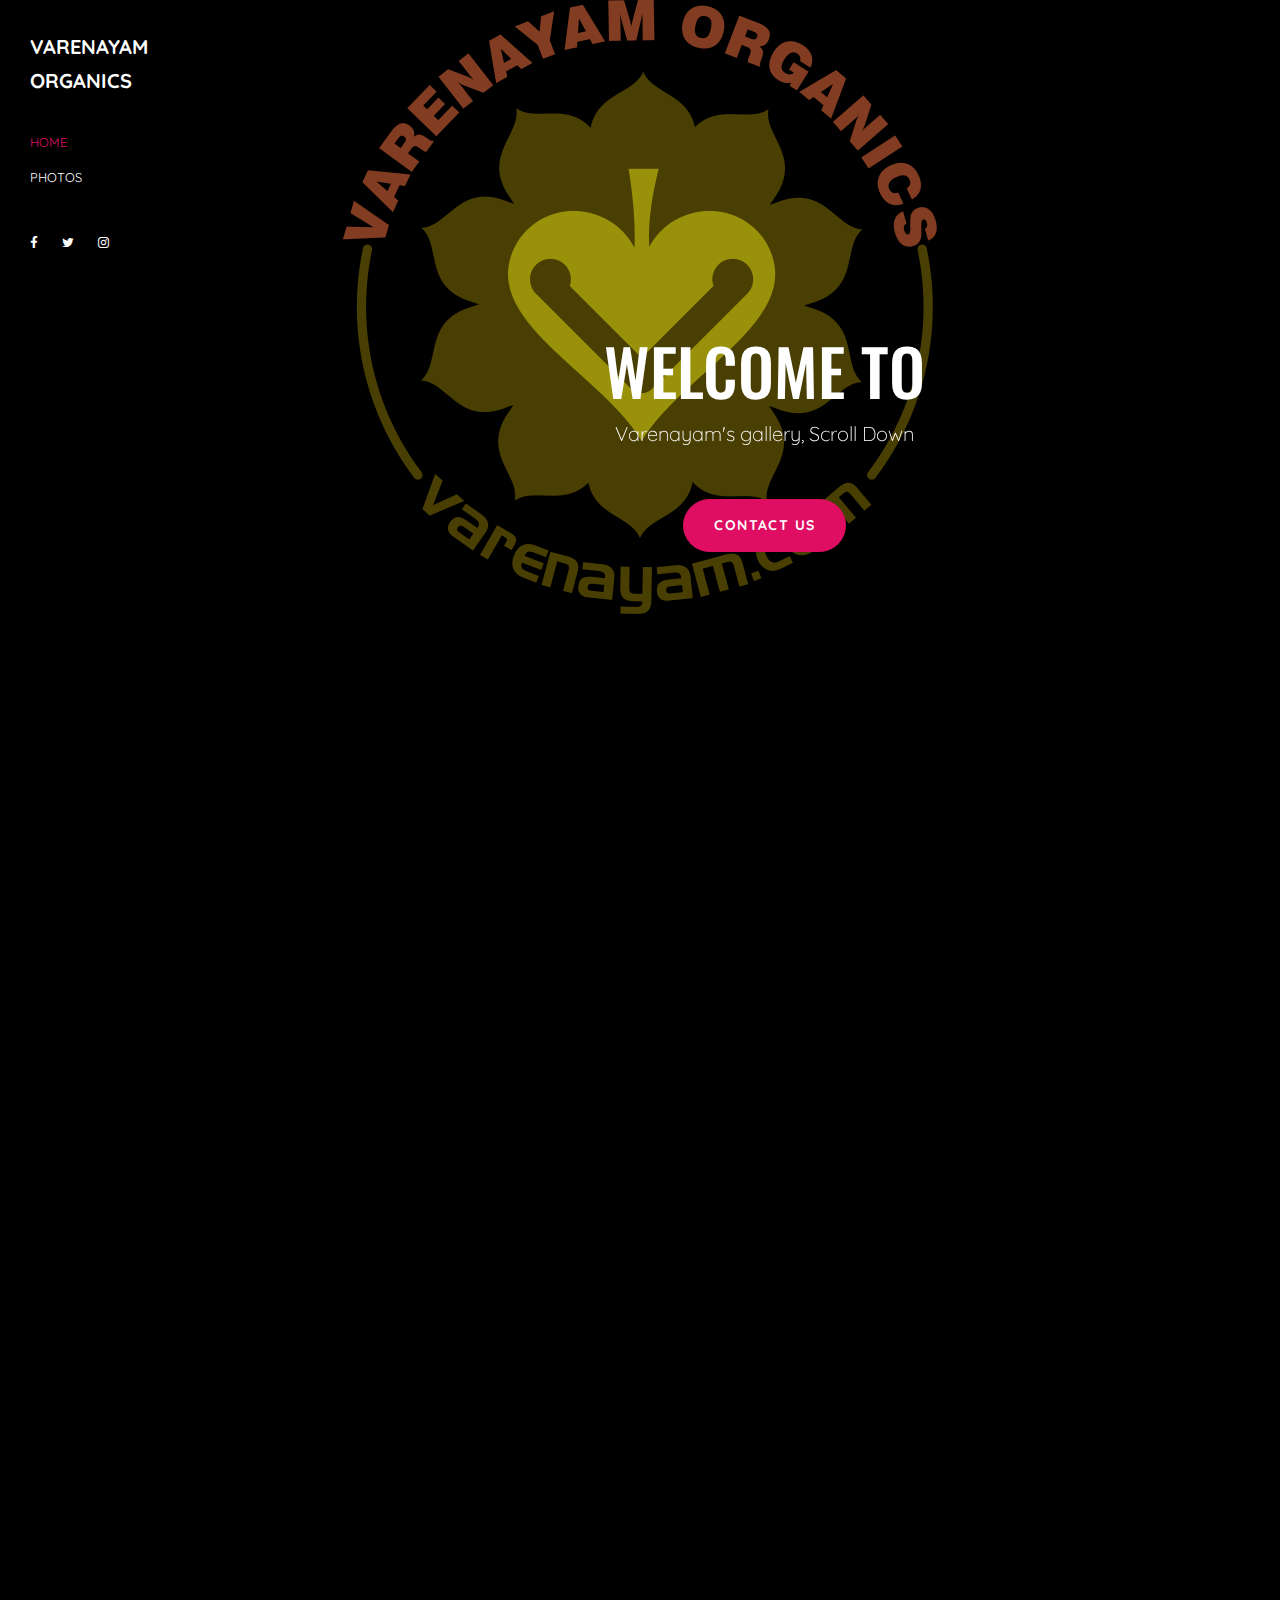
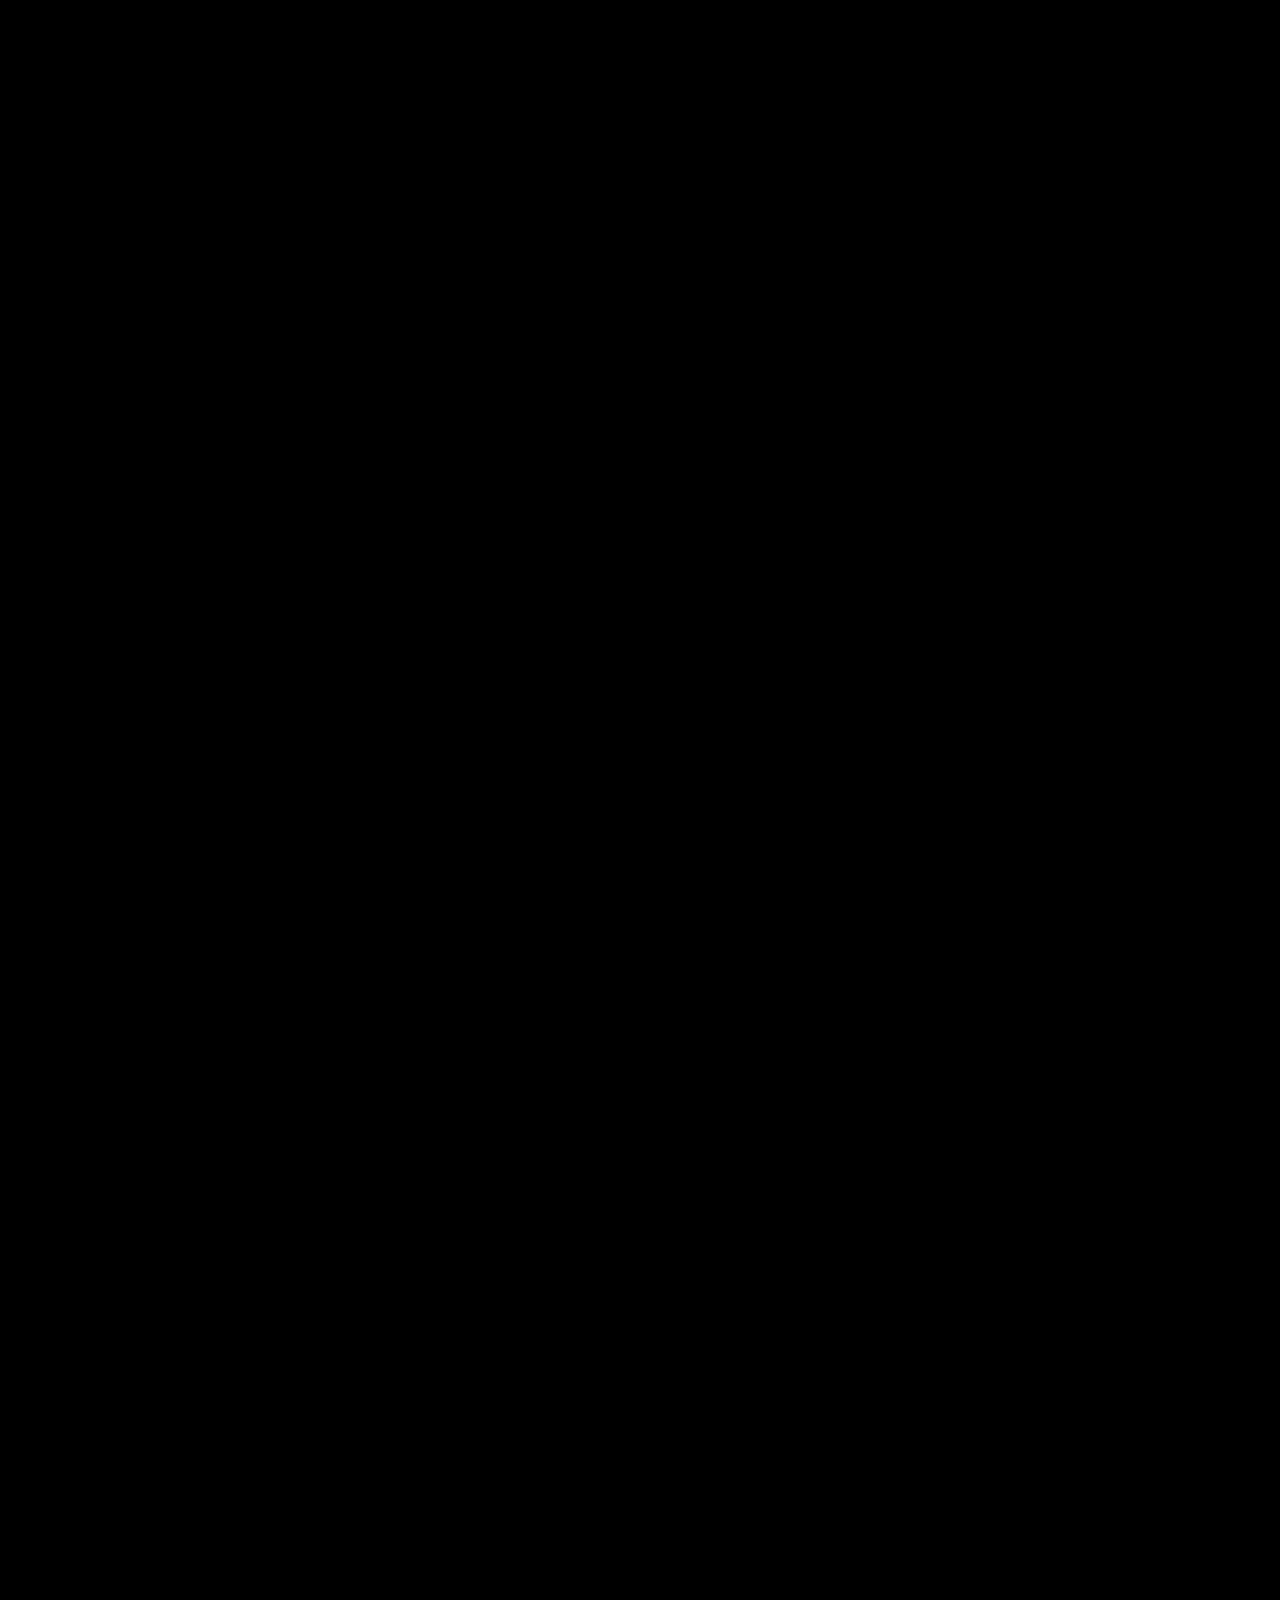
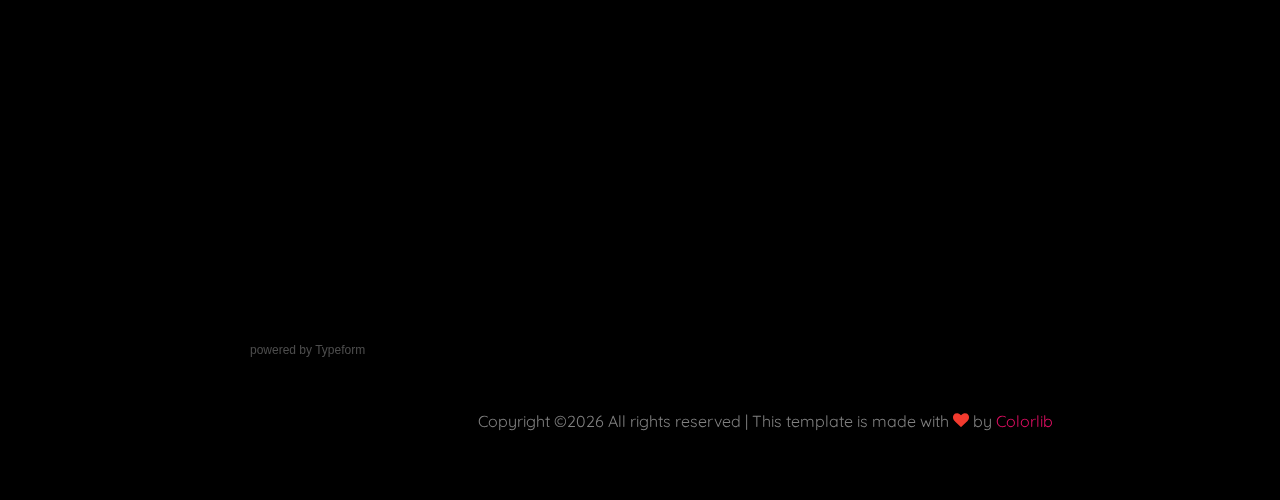
==== commit 2b42aa60: "form added" ====
--- a/elit/index.html
+++ b/elit/index.html
@@ -263,62 +263,9 @@
     </div>
       </section> <!-- #section-photos -->
 
-      <section class="site-section darken-bg" id="section-contact">
-        <div class="container">
-          <div class="row justify-content-center">
-            <div class="col-md-8">
-              <h2 class="text-white mb-5 heading">Contact</h2>
-
-              <form action="#">
-                    
-                    
-
-                    <div class="row form-group">
-                      <div class="col-md-6 mb-3 mb-md-0">
-                        <label class="text-white" for="fname">First Name</label>
-                        <input type="text" id="fname" class="form-control">
-                      </div>
-                      <div class="col-md-6">
-                        <label class="text-white" for="lname">Last Name</label>
-                        <input type="text" id="lname" class="form-control">
-                      </div>
-                    </div>
-
-                    <div class="row form-group">
-                      
-                      <div class="col-md-12">
-                        <label class="text-white" for="email">Email</label> 
-                        <input type="email" id="email" class="form-control">
-                      </div>
-                    </div>
-
-                    <div class="row form-group">
-                      
-                      <div class="col-md-12">
-                        <label class="text-white" for="subject">Subject</label> 
-                        <input type="subject" id="subject" class="form-control">
-                      </div>
-                    </div>
-
-                    <div class="row form-group mb-5">
-                      <div class="col-md-12">
-                        <label class="text-white" for="message">Message</label> 
-                        <textarea name="message" id="message" cols="30" rows="7" class="form-control" placeholder="Write your notes or questions here..."></textarea>
-                      </div>
-                    </div>
-
-                    <div class="row form-group">
-                      <div class="col-md-12">
-                        <input type="submit" value="Send Message" class="btn btn-primary btn-md text-white">
-                      </div>
-                    </div>
-
-        
-                  </form>
-            </div>
-          </div>
-        </div>
-      </section>
+      <div class="typeform-widget" data-url="https://form.typeform.com/to/zDzMlKjt" style="width: 100%; height: 500px;"></div> <script> (function() { var qs,js,q,s,d=document, gi=d.getElementById, ce=d.createElement, gt=d.getElementsByTagName, id="typef_orm", b="https://embed.typeform.com/"; if(!gi.call(d,id)) { js=ce.call(d,"script"); js.id=id; js.src=b+"embed.js"; q=gt.call(d,"script")[0]; q.parentNode.insertBefore(js,q) } })() </script> <div style="font-family: Sans-Serif;font-size: 12px;color: #999;opacity: 0.5; padding-top: 5px;"> powered by <a href="https://admin.typeform.com/signup?utm_campaign=zDzMlKjt&utm_source=typeform.com-01EK80FNZQR3JMPDFZAM09FJGR-free&utm_medium=typeform&utm_content=typeform-embedded-poweredbytypeform&utm_term=EN" style="color: #999" target="_blank">Typeform</a> </div>
+
+
 
       <div class="row justify-content-center">
         <div class="col-md-12 text-center py-5">
